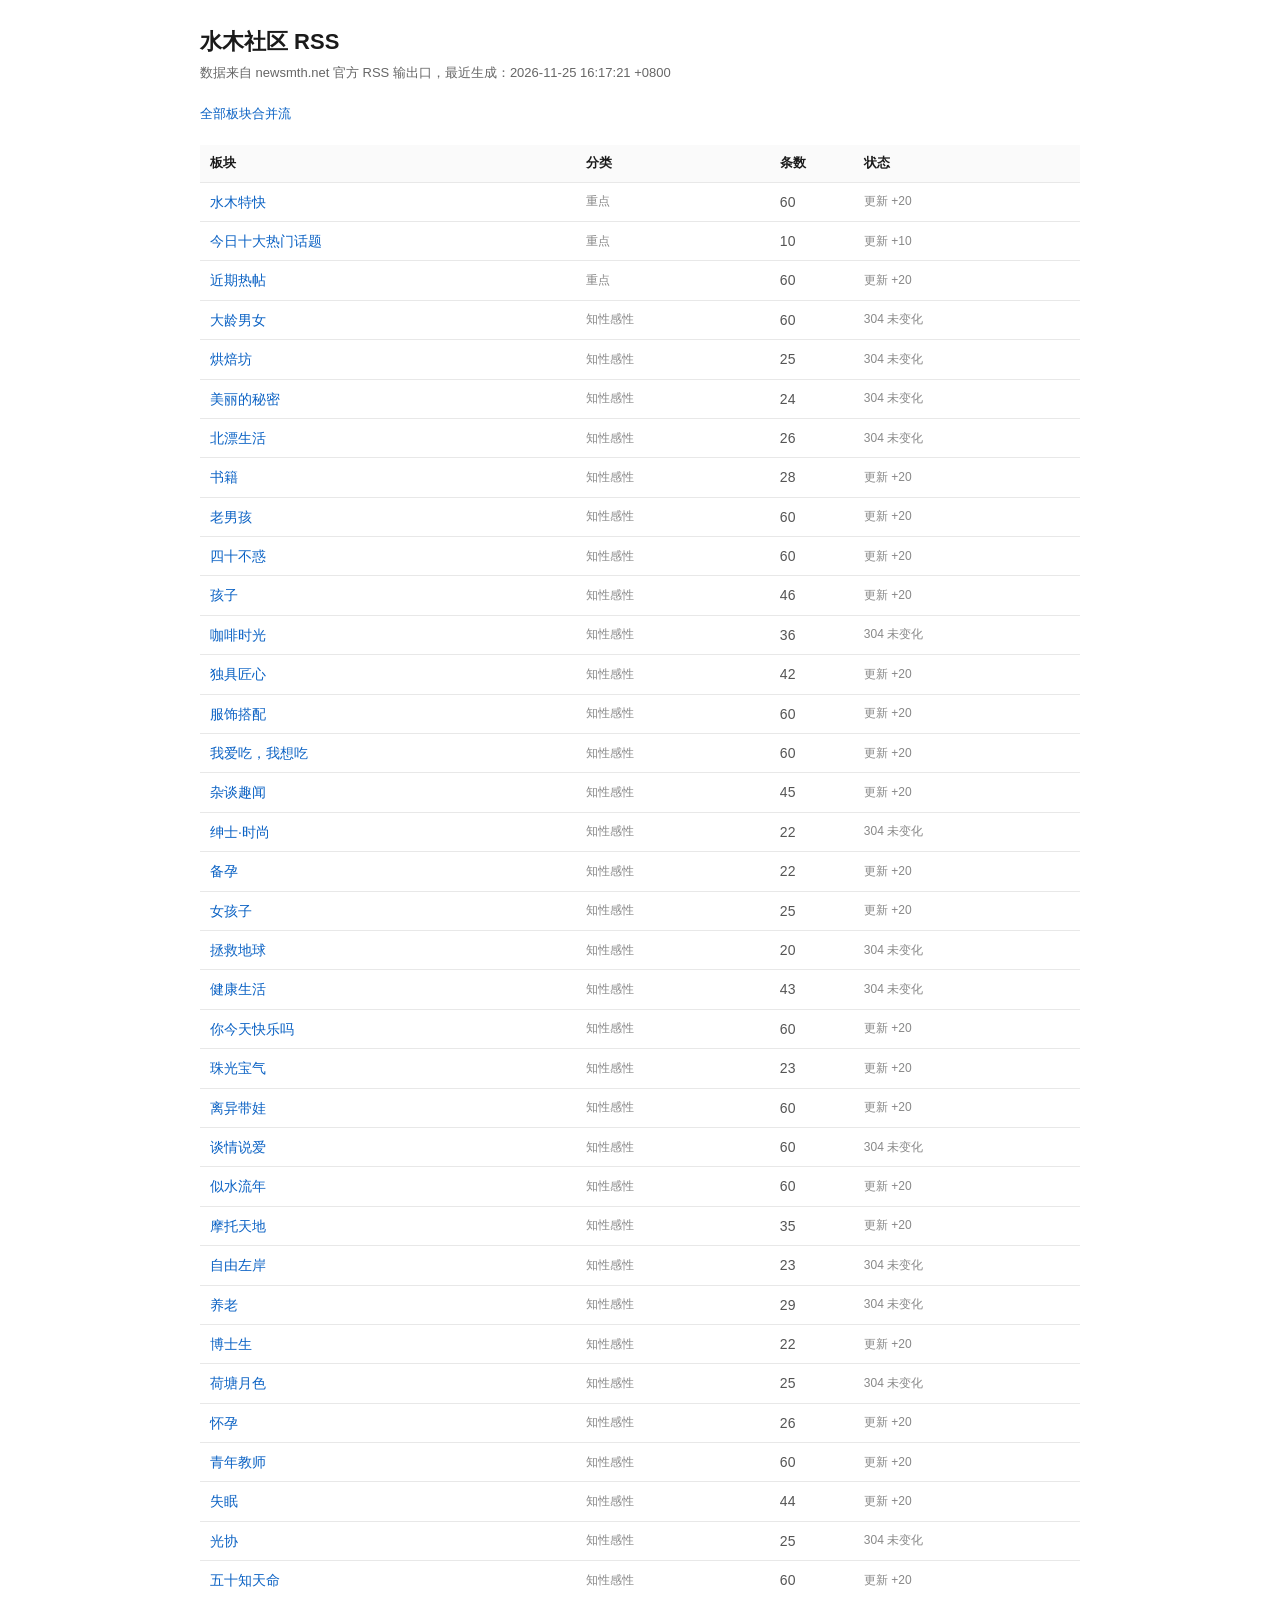
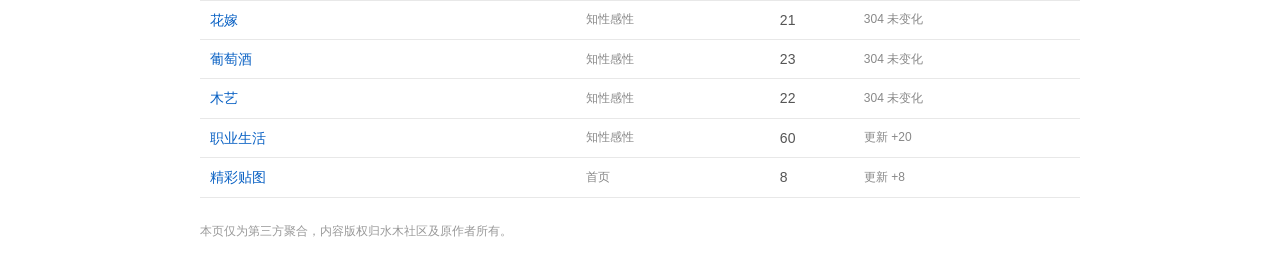
==== docs/index.html @ d37a8fa9 "自动更新 2026-11-25 16:17:21" ====
<!DOCTYPE html>
<html lang="zh-CN">
<head>
<meta charset="utf-8"/>
<meta name="viewport" content="width=device-width, initial-scale=1"/>
<title>水木社区 RSS</title>
<style>
 body { font-family: -apple-system, BlinkMacSystemFont, "Segoe UI", "Microsoft YaHei", sans-serif;
        max-width: 880px; margin: 0 auto; padding: 24px 16px; color: #1a1a1a; line-height: 1.6; }
 h1 { font-size: 22px; margin: 0 0 4px; }
 p.sub { color: #666; font-size: 13px; margin: 0 0 20px; }
 table { border-collapse: collapse; width: 100%; font-size: 14px; }
 th, td { border-bottom: 1px solid #e8e8e8; padding: 8px 10px; text-align: left; }
 th { font-weight: 600; background: #fafafa; font-size: 13px; }
 .muted { color: #888; font-size: 12px; }
 .num { width: 64px; color: #555; }
 a { color: #0b62c4; text-decoration: none; }
 a:hover { text-decoration: underline; }
 footer { margin-top: 24px; color: #999; font-size: 12px; }
</style>
</head>
<body>
  <h1>水木社区 RSS</h1>
  <p class="sub">数据来自 newsmth.net 官方 RSS 输出口，最近生成：2026-11-25 16:17:21 +0800</p>
  <p class="sub"><a href="all.xml">全部板块合并流</a></p>
  <table>
    <thead><tr><th>板块</th><th>分类</th><th>条数</th><th>状态</th></tr></thead>
    <tbody>
    <tr><td><a href="feeds/newexpress.xml">水木特快</a></td><td class="muted">重点</td><td class="num">60</td><td class="muted">更新 +20</td></tr>
    <tr><td><a href="feeds/topten.xml">今日十大热门话题</a></td><td class="muted">重点</td><td class="num">10</td><td class="muted">更新 +10</td></tr>
    <tr><td><a href="feeds/shida.xml">近期热帖</a></td><td class="muted">重点</td><td class="num">60</td><td class="muted">更新 +20</td></tr>
    <tr><td><a href="feeds/age.xml">大龄男女</a></td><td class="muted">知性感性</td><td class="num">60</td><td class="muted">304 未变化</td></tr>
    <tr><td><a href="feeds/baking.xml">烘焙坊</a></td><td class="muted">知性感性</td><td class="num">25</td><td class="muted">304 未变化</td></tr>
    <tr><td><a href="feeds/beauty.xml">美丽的秘密</a></td><td class="muted">知性感性</td><td class="num">24</td><td class="muted">304 未变化</td></tr>
    <tr><td><a href="feeds/beipiao.xml">北漂生活</a></td><td class="muted">知性感性</td><td class="num">26</td><td class="muted">304 未变化</td></tr>
    <tr><td><a href="feeds/book.xml">书籍</a></td><td class="muted">知性感性</td><td class="num">28</td><td class="muted">更新 +20</td></tr>
    <tr><td><a href="feeds/boy.xml">老男孩</a></td><td class="muted">知性感性</td><td class="num">60</td><td class="muted">更新 +20</td></tr>
    <tr><td><a href="feeds/bull.xml">四十不惑</a></td><td class="muted">知性感性</td><td class="num">60</td><td class="muted">更新 +20</td></tr>
    <tr><td><a href="feeds/children.xml">孩子</a></td><td class="muted">知性感性</td><td class="num">46</td><td class="muted">更新 +20</td></tr>
    <tr><td><a href="feeds/coffee.xml">咖啡时光</a></td><td class="muted">知性感性</td><td class="num">36</td><td class="muted">304 未变化</td></tr>
    <tr><td><a href="feeds/diy.xml">独具匠心</a></td><td class="muted">知性感性</td><td class="num">42</td><td class="muted">更新 +20</td></tr>
    <tr><td><a href="feeds/fashionshow.xml">服饰搭配</a></td><td class="muted">知性感性</td><td class="num">60</td><td class="muted">更新 +20</td></tr>
    <tr><td><a href="feeds/food.xml">我爱吃，我想吃</a></td><td class="muted">知性感性</td><td class="num">60</td><td class="muted">更新 +20</td></tr>
    <tr><td><a href="feeds/funnytime.xml">杂谈趣闻</a></td><td class="muted">知性感性</td><td class="num">45</td><td class="muted">更新 +20</td></tr>
    <tr><td><a href="feeds/gentle_fashion.xml">绅士·时尚</a></td><td class="muted">知性感性</td><td class="num">22</td><td class="muted">304 未变化</td></tr>
    <tr><td><a href="feeds/get_pregnant.xml">备孕</a></td><td class="muted">知性感性</td><td class="num">22</td><td class="muted">更新 +20</td></tr>
    <tr><td><a href="feeds/girl.xml">女孩子</a></td><td class="muted">知性感性</td><td class="num">25</td><td class="muted">更新 +20</td></tr>
    <tr><td><a href="feeds/healtheworld.xml">拯救地球</a></td><td class="muted">知性感性</td><td class="num">20</td><td class="muted">304 未变化</td></tr>
    <tr><td><a href="feeds/healthylife.xml">健康生活</a></td><td class="muted">知性感性</td><td class="num">43</td><td class="muted">304 未变化</td></tr>
    <tr><td><a href="feeds/heart.xml">你今天快乐吗</a></td><td class="muted">知性感性</td><td class="num">60</td><td class="muted">更新 +20</td></tr>
    <tr><td><a href="feeds/jade_jewelry.xml">珠光宝气</a></td><td class="muted">知性感性</td><td class="num">23</td><td class="muted">更新 +20</td></tr>
    <tr><td><a href="feeds/liyidaiwa.xml">离异带娃</a></td><td class="muted">知性感性</td><td class="num">60</td><td class="muted">更新 +20</td></tr>
    <tr><td><a href="feeds/love.xml">谈情说爱</a></td><td class="muted">知性感性</td><td class="num">60</td><td class="muted">304 未变化</td></tr>
    <tr><td><a href="feeds/memory.xml">似水流年</a></td><td class="muted">知性感性</td><td class="num">60</td><td class="muted">更新 +20</td></tr>
    <tr><td><a href="feeds/motorbike.xml">摩托天地</a></td><td class="muted">知性感性</td><td class="num">35</td><td class="muted">更新 +20</td></tr>
    <tr><td><a href="feeds/motss.xml">自由左岸</a></td><td class="muted">知性感性</td><td class="num">23</td><td class="muted">304 未变化</td></tr>
    <tr><td><a href="feeds/older.xml">养老</a></td><td class="muted">知性感性</td><td class="num">29</td><td class="muted">304 未变化</td></tr>
    <tr><td><a href="feeds/phd.xml">博士生</a></td><td class="muted">知性感性</td><td class="num">22</td><td class="muted">更新 +20</td></tr>
    <tr><td><a href="feeds/pondoflotus.xml">荷塘月色</a></td><td class="muted">知性感性</td><td class="num">25</td><td class="muted">304 未变化</td></tr>
    <tr><td><a href="feeds/pregnancy.xml">怀孕</a></td><td class="muted">知性感性</td><td class="num">26</td><td class="muted">更新 +20</td></tr>
    <tr><td><a href="feeds/qingjiao.xml">青年教师</a></td><td class="muted">知性感性</td><td class="num">60</td><td class="muted">更新 +20</td></tr>
    <tr><td><a href="feeds/shuibuzhao.xml">失眠</a></td><td class="muted">知性感性</td><td class="num">44</td><td class="muted">更新 +20</td></tr>
    <tr><td><a href="feeds/single.xml">光协</a></td><td class="muted">知性感性</td><td class="num">25</td><td class="muted">304 未变化</td></tr>
    <tr><td><a href="feeds/tooooold.xml">五十知天命</a></td><td class="muted">知性感性</td><td class="num">60</td><td class="muted">更新 +20</td></tr>
    <tr><td><a href="feeds/wedding.xml">花嫁</a></td><td class="muted">知性感性</td><td class="num">21</td><td class="muted">304 未变化</td></tr>
    <tr><td><a href="feeds/wine.xml">葡萄酒</a></td><td class="muted">知性感性</td><td class="num">23</td><td class="muted">304 未变化</td></tr>
    <tr><td><a href="feeds/woodenart.xml">木艺</a></td><td class="muted">知性感性</td><td class="num">22</td><td class="muted">304 未变化</td></tr>
    <tr><td><a href="feeds/workinglife.xml">职业生活</a></td><td class="muted">知性感性</td><td class="num">60</td><td class="muted">更新 +20</td></tr>
    <tr><td><a href="feeds/pictures.xml">精彩贴图</a></td><td class="muted">首页</td><td class="num">8</td><td class="muted">更新 +8</td></tr>
    </tbody>
  </table>
  <footer>本页仅为第三方聚合，内容版权归水木社区及原作者所有。</footer>
</body>
</html>
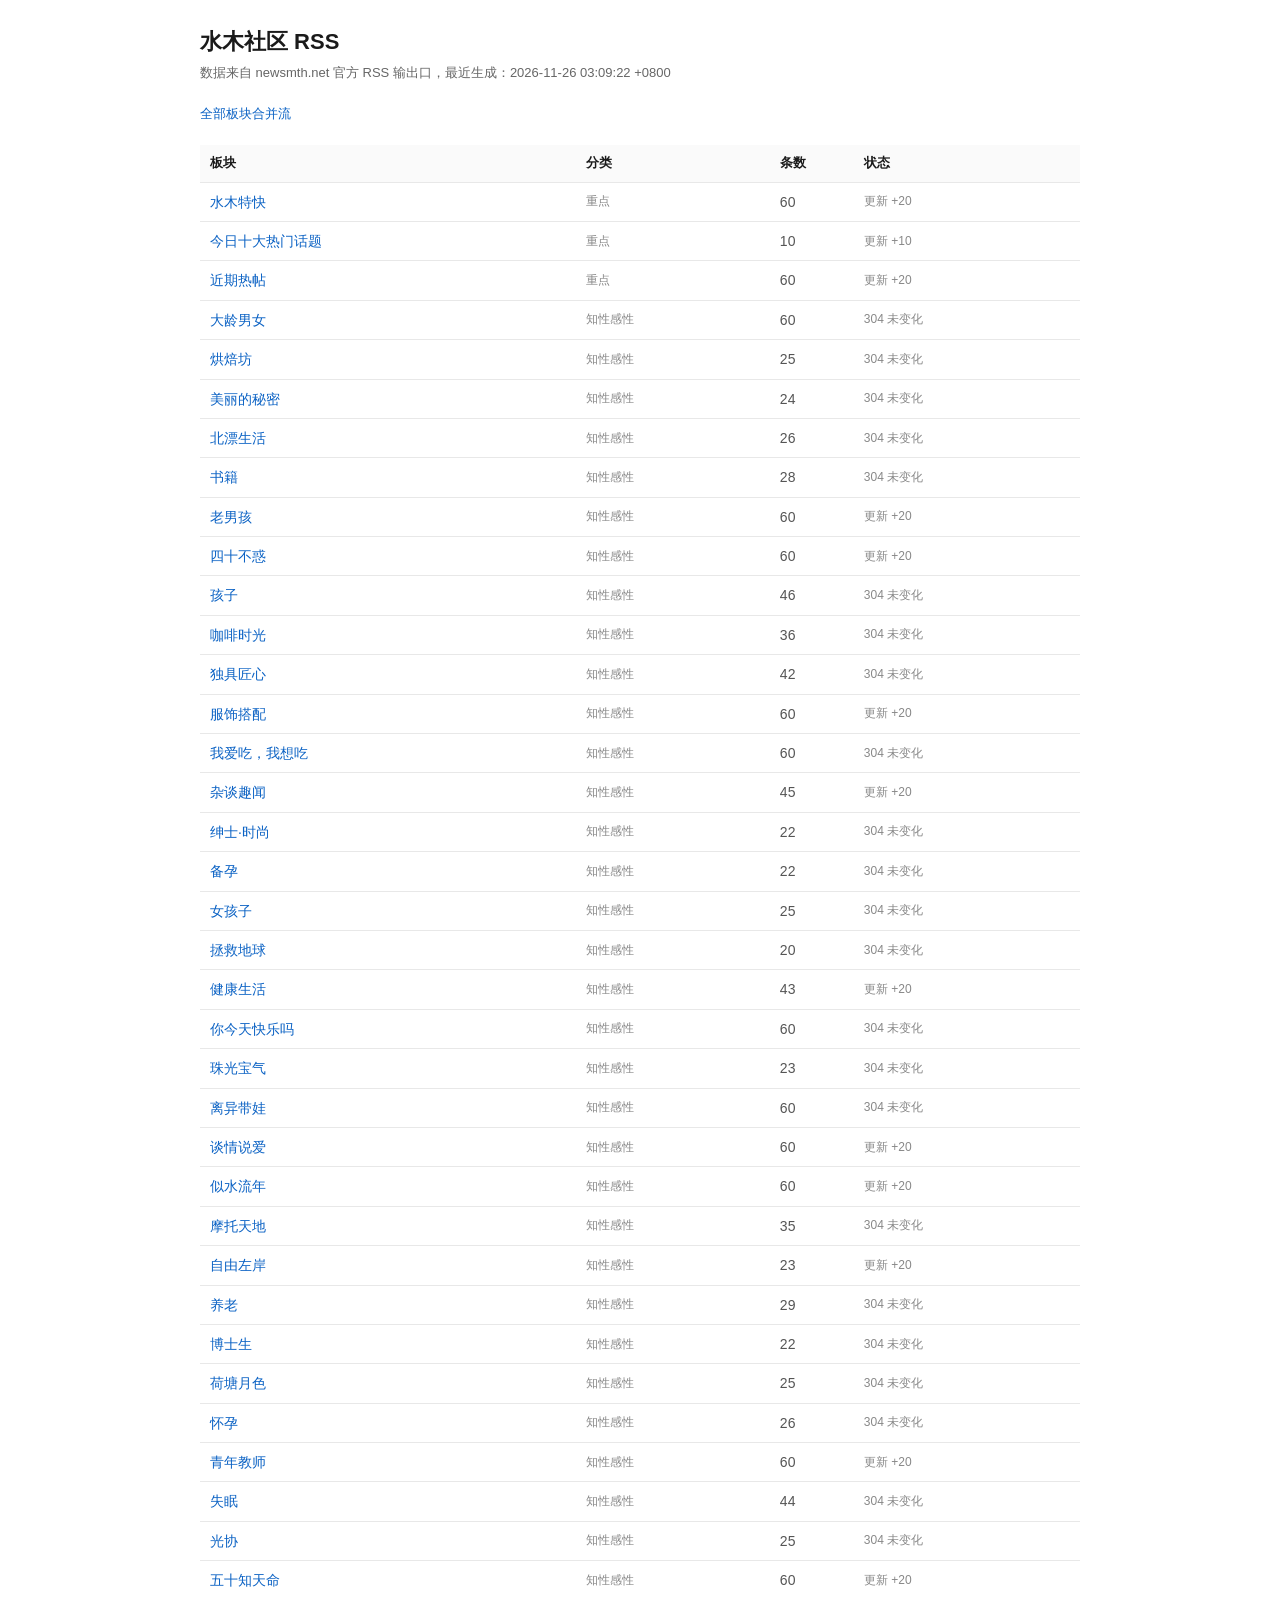
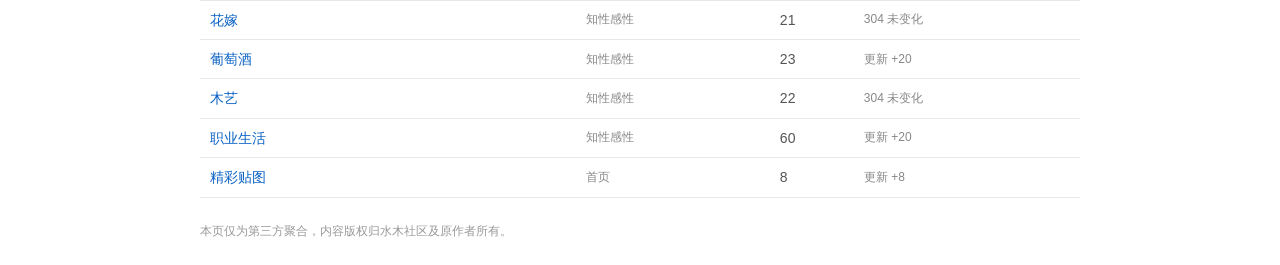
==== commit a805e60e: "自动更新 2026-11-26 03:09:22" ====
--- a/docs/index.html
+++ b/docs/index.html
@@ -21,7 +21,7 @@
 </head>
 <body>
   <h1>水木社区 RSS</h1>
-  <p class="sub">数据来自 newsmth.net 官方 RSS 输出口，最近生成：2026-11-25 16:17:21 +0800</p>
+  <p class="sub">数据来自 newsmth.net 官方 RSS 输出口，最近生成：2026-11-26 03:09:22 +0800</p>
   <p class="sub"><a href="all.xml">全部板块合并流</a></p>
   <table>
     <thead><tr><th>板块</th><th>分类</th><th>条数</th><th>状态</th></tr></thead>
@@ -33,37 +33,37 @@
     <tr><td><a href="feeds/baking.xml">烘焙坊</a></td><td class="muted">知性感性</td><td class="num">25</td><td class="muted">304 未变化</td></tr>
     <tr><td><a href="feeds/beauty.xml">美丽的秘密</a></td><td class="muted">知性感性</td><td class="num">24</td><td class="muted">304 未变化</td></tr>
     <tr><td><a href="feeds/beipiao.xml">北漂生活</a></td><td class="muted">知性感性</td><td class="num">26</td><td class="muted">304 未变化</td></tr>
-    <tr><td><a href="feeds/book.xml">书籍</a></td><td class="muted">知性感性</td><td class="num">28</td><td class="muted">更新 +20</td></tr>
+    <tr><td><a href="feeds/book.xml">书籍</a></td><td class="muted">知性感性</td><td class="num">28</td><td class="muted">304 未变化</td></tr>
     <tr><td><a href="feeds/boy.xml">老男孩</a></td><td class="muted">知性感性</td><td class="num">60</td><td class="muted">更新 +20</td></tr>
     <tr><td><a href="feeds/bull.xml">四十不惑</a></td><td class="muted">知性感性</td><td class="num">60</td><td class="muted">更新 +20</td></tr>
-    <tr><td><a href="feeds/children.xml">孩子</a></td><td class="muted">知性感性</td><td class="num">46</td><td class="muted">更新 +20</td></tr>
+    <tr><td><a href="feeds/children.xml">孩子</a></td><td class="muted">知性感性</td><td class="num">46</td><td class="muted">304 未变化</td></tr>
     <tr><td><a href="feeds/coffee.xml">咖啡时光</a></td><td class="muted">知性感性</td><td class="num">36</td><td class="muted">304 未变化</td></tr>
-    <tr><td><a href="feeds/diy.xml">独具匠心</a></td><td class="muted">知性感性</td><td class="num">42</td><td class="muted">更新 +20</td></tr>
+    <tr><td><a href="feeds/diy.xml">独具匠心</a></td><td class="muted">知性感性</td><td class="num">42</td><td class="muted">304 未变化</td></tr>
     <tr><td><a href="feeds/fashionshow.xml">服饰搭配</a></td><td class="muted">知性感性</td><td class="num">60</td><td class="muted">更新 +20</td></tr>
-    <tr><td><a href="feeds/food.xml">我爱吃，我想吃</a></td><td class="muted">知性感性</td><td class="num">60</td><td class="muted">更新 +20</td></tr>
+    <tr><td><a href="feeds/food.xml">我爱吃，我想吃</a></td><td class="muted">知性感性</td><td class="num">60</td><td class="muted">304 未变化</td></tr>
     <tr><td><a href="feeds/funnytime.xml">杂谈趣闻</a></td><td class="muted">知性感性</td><td class="num">45</td><td class="muted">更新 +20</td></tr>
     <tr><td><a href="feeds/gentle_fashion.xml">绅士·时尚</a></td><td class="muted">知性感性</td><td class="num">22</td><td class="muted">304 未变化</td></tr>
-    <tr><td><a href="feeds/get_pregnant.xml">备孕</a></td><td class="muted">知性感性</td><td class="num">22</td><td class="muted">更新 +20</td></tr>
-    <tr><td><a href="feeds/girl.xml">女孩子</a></td><td class="muted">知性感性</td><td class="num">25</td><td class="muted">更新 +20</td></tr>
+    <tr><td><a href="feeds/get_pregnant.xml">备孕</a></td><td class="muted">知性感性</td><td class="num">22</td><td class="muted">304 未变化</td></tr>
+    <tr><td><a href="feeds/girl.xml">女孩子</a></td><td class="muted">知性感性</td><td class="num">25</td><td class="muted">304 未变化</td></tr>
     <tr><td><a href="feeds/healtheworld.xml">拯救地球</a></td><td class="muted">知性感性</td><td class="num">20</td><td class="muted">304 未变化</td></tr>
-    <tr><td><a href="feeds/healthylife.xml">健康生活</a></td><td class="muted">知性感性</td><td class="num">43</td><td class="muted">304 未变化</td></tr>
-    <tr><td><a href="feeds/heart.xml">你今天快乐吗</a></td><td class="muted">知性感性</td><td class="num">60</td><td class="muted">更新 +20</td></tr>
-    <tr><td><a href="feeds/jade_jewelry.xml">珠光宝气</a></td><td class="muted">知性感性</td><td class="num">23</td><td class="muted">更新 +20</td></tr>
-    <tr><td><a href="feeds/liyidaiwa.xml">离异带娃</a></td><td class="muted">知性感性</td><td class="num">60</td><td class="muted">更新 +20</td></tr>
-    <tr><td><a href="feeds/love.xml">谈情说爱</a></td><td class="muted">知性感性</td><td class="num">60</td><td class="muted">304 未变化</td></tr>
+    <tr><td><a href="feeds/healthylife.xml">健康生活</a></td><td class="muted">知性感性</td><td class="num">43</td><td class="muted">更新 +20</td></tr>
+    <tr><td><a href="feeds/heart.xml">你今天快乐吗</a></td><td class="muted">知性感性</td><td class="num">60</td><td class="muted">304 未变化</td></tr>
+    <tr><td><a href="feeds/jade_jewelry.xml">珠光宝气</a></td><td class="muted">知性感性</td><td class="num">23</td><td class="muted">304 未变化</td></tr>
+    <tr><td><a href="feeds/liyidaiwa.xml">离异带娃</a></td><td class="muted">知性感性</td><td class="num">60</td><td class="muted">304 未变化</td></tr>
+    <tr><td><a href="feeds/love.xml">谈情说爱</a></td><td class="muted">知性感性</td><td class="num">60</td><td class="muted">更新 +20</td></tr>
     <tr><td><a href="feeds/memory.xml">似水流年</a></td><td class="muted">知性感性</td><td class="num">60</td><td class="muted">更新 +20</td></tr>
-    <tr><td><a href="feeds/motorbike.xml">摩托天地</a></td><td class="muted">知性感性</td><td class="num">35</td><td class="muted">更新 +20</td></tr>
-    <tr><td><a href="feeds/motss.xml">自由左岸</a></td><td class="muted">知性感性</td><td class="num">23</td><td class="muted">304 未变化</td></tr>
+    <tr><td><a href="feeds/motorbike.xml">摩托天地</a></td><td class="muted">知性感性</td><td class="num">35</td><td class="muted">304 未变化</td></tr>
+    <tr><td><a href="feeds/motss.xml">自由左岸</a></td><td class="muted">知性感性</td><td class="num">23</td><td class="muted">更新 +20</td></tr>
     <tr><td><a href="feeds/older.xml">养老</a></td><td class="muted">知性感性</td><td class="num">29</td><td class="muted">304 未变化</td></tr>
-    <tr><td><a href="feeds/phd.xml">博士生</a></td><td class="muted">知性感性</td><td class="num">22</td><td class="muted">更新 +20</td></tr>
+    <tr><td><a href="feeds/phd.xml">博士生</a></td><td class="muted">知性感性</td><td class="num">22</td><td class="muted">304 未变化</td></tr>
     <tr><td><a href="feeds/pondoflotus.xml">荷塘月色</a></td><td class="muted">知性感性</td><td class="num">25</td><td class="muted">304 未变化</td></tr>
-    <tr><td><a href="feeds/pregnancy.xml">怀孕</a></td><td class="muted">知性感性</td><td class="num">26</td><td class="muted">更新 +20</td></tr>
+    <tr><td><a href="feeds/pregnancy.xml">怀孕</a></td><td class="muted">知性感性</td><td class="num">26</td><td class="muted">304 未变化</td></tr>
     <tr><td><a href="feeds/qingjiao.xml">青年教师</a></td><td class="muted">知性感性</td><td class="num">60</td><td class="muted">更新 +20</td></tr>
-    <tr><td><a href="feeds/shuibuzhao.xml">失眠</a></td><td class="muted">知性感性</td><td class="num">44</td><td class="muted">更新 +20</td></tr>
+    <tr><td><a href="feeds/shuibuzhao.xml">失眠</a></td><td class="muted">知性感性</td><td class="num">44</td><td class="muted">304 未变化</td></tr>
     <tr><td><a href="feeds/single.xml">光协</a></td><td class="muted">知性感性</td><td class="num">25</td><td class="muted">304 未变化</td></tr>
     <tr><td><a href="feeds/tooooold.xml">五十知天命</a></td><td class="muted">知性感性</td><td class="num">60</td><td class="muted">更新 +20</td></tr>
     <tr><td><a href="feeds/wedding.xml">花嫁</a></td><td class="muted">知性感性</td><td class="num">21</td><td class="muted">304 未变化</td></tr>
-    <tr><td><a href="feeds/wine.xml">葡萄酒</a></td><td class="muted">知性感性</td><td class="num">23</td><td class="muted">304 未变化</td></tr>
+    <tr><td><a href="feeds/wine.xml">葡萄酒</a></td><td class="muted">知性感性</td><td class="num">23</td><td class="muted">更新 +20</td></tr>
     <tr><td><a href="feeds/woodenart.xml">木艺</a></td><td class="muted">知性感性</td><td class="num">22</td><td class="muted">304 未变化</td></tr>
     <tr><td><a href="feeds/workinglife.xml">职业生活</a></td><td class="muted">知性感性</td><td class="num">60</td><td class="muted">更新 +20</td></tr>
     <tr><td><a href="feeds/pictures.xml">精彩贴图</a></td><td class="muted">首页</td><td class="num">8</td><td class="muted">更新 +8</td></tr>
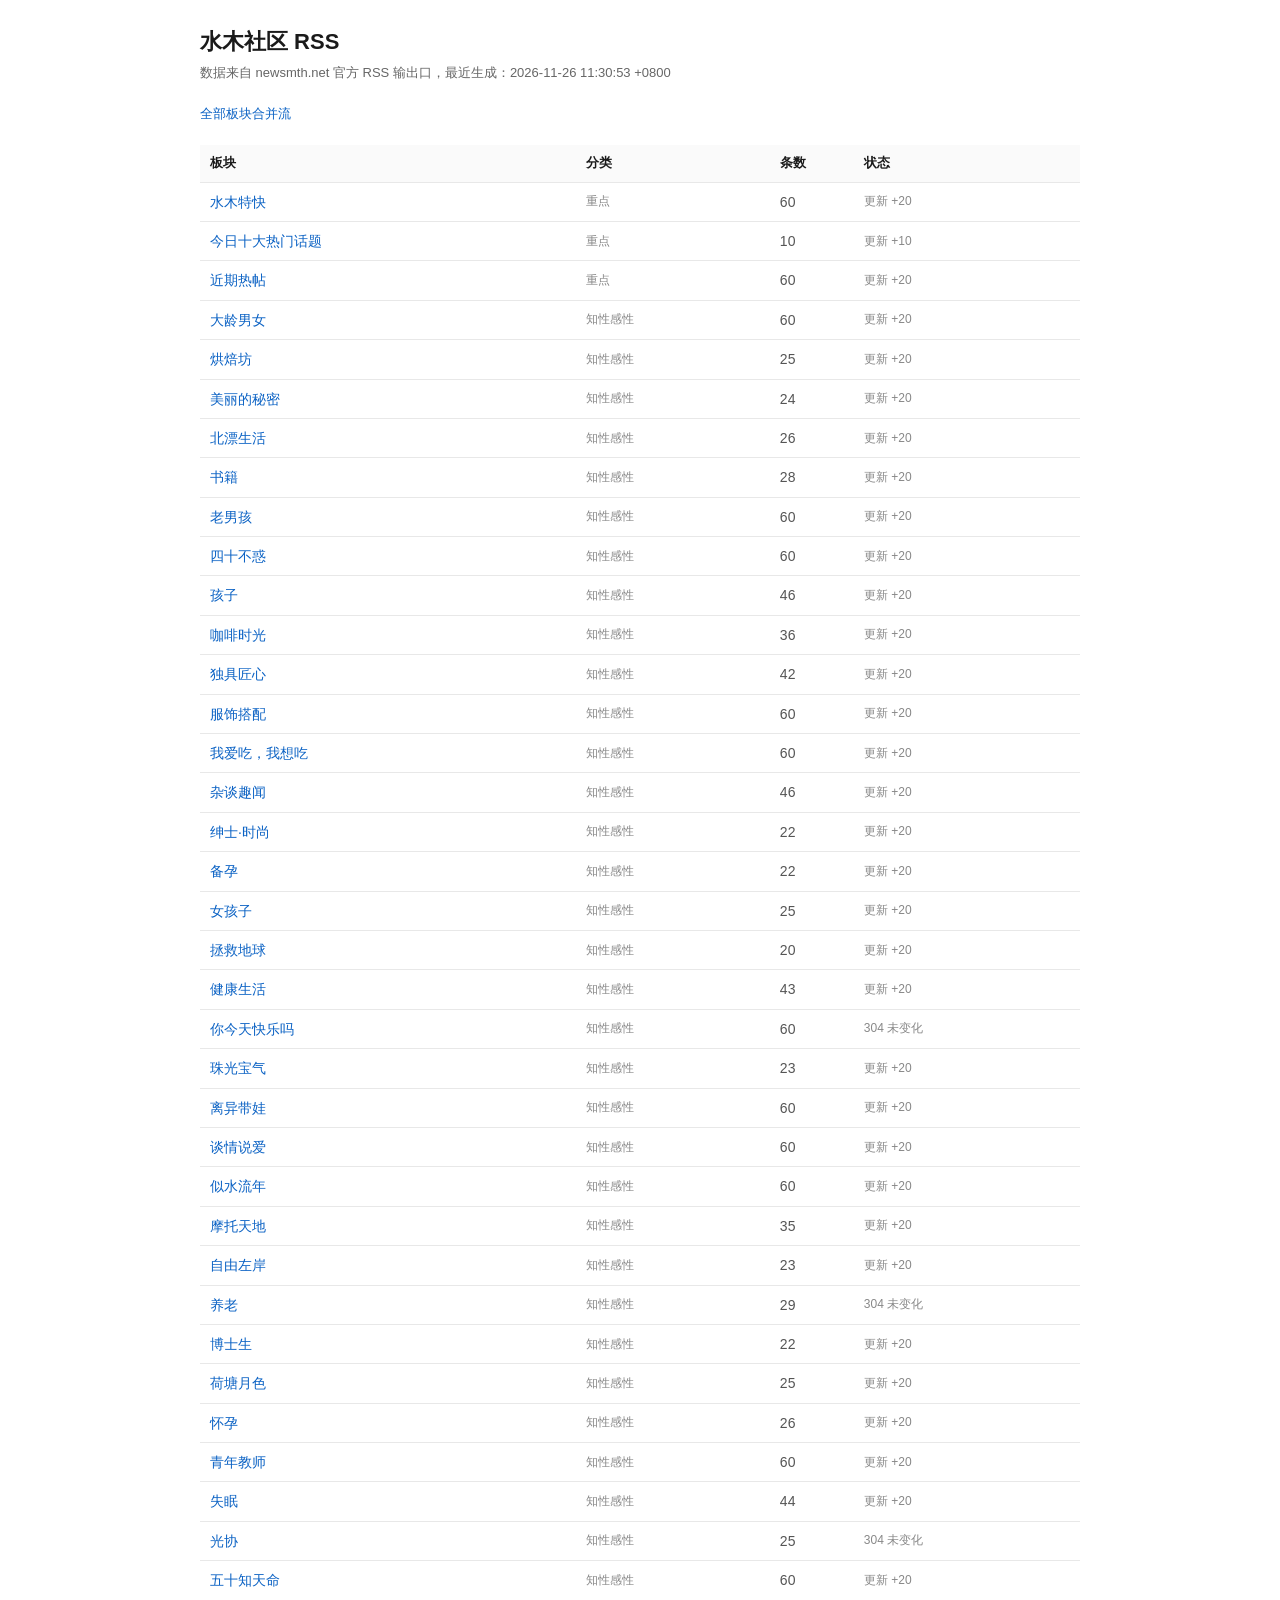
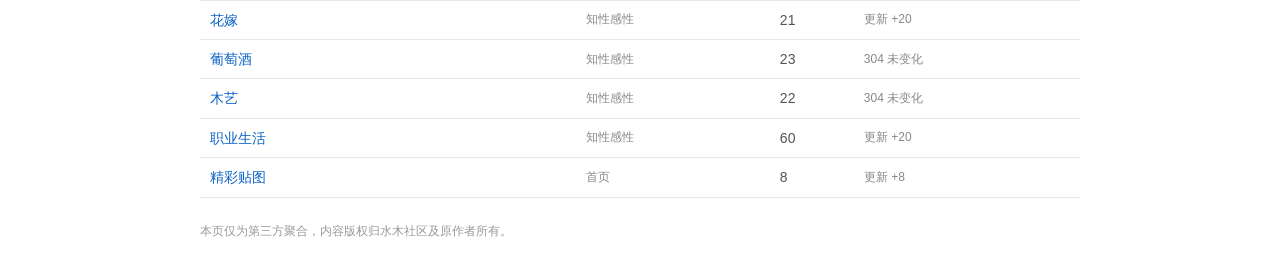
==== commit dbb5d5f7: "自动更新 2026-11-26 11:30:53" ====
--- a/docs/index.html
+++ b/docs/index.html
@@ -21,7 +21,7 @@
 </head>
 <body>
   <h1>水木社区 RSS</h1>
-  <p class="sub">数据来自 newsmth.net 官方 RSS 输出口，最近生成：2026-11-26 03:09:22 +0800</p>
+  <p class="sub">数据来自 newsmth.net 官方 RSS 输出口，最近生成：2026-11-26 11:30:53 +0800</p>
   <p class="sub"><a href="all.xml">全部板块合并流</a></p>
   <table>
     <thead><tr><th>板块</th><th>分类</th><th>条数</th><th>状态</th></tr></thead>
@@ -29,41 +29,41 @@
     <tr><td><a href="feeds/newexpress.xml">水木特快</a></td><td class="muted">重点</td><td class="num">60</td><td class="muted">更新 +20</td></tr>
     <tr><td><a href="feeds/topten.xml">今日十大热门话题</a></td><td class="muted">重点</td><td class="num">10</td><td class="muted">更新 +10</td></tr>
     <tr><td><a href="feeds/shida.xml">近期热帖</a></td><td class="muted">重点</td><td class="num">60</td><td class="muted">更新 +20</td></tr>
-    <tr><td><a href="feeds/age.xml">大龄男女</a></td><td class="muted">知性感性</td><td class="num">60</td><td class="muted">304 未变化</td></tr>
-    <tr><td><a href="feeds/baking.xml">烘焙坊</a></td><td class="muted">知性感性</td><td class="num">25</td><td class="muted">304 未变化</td></tr>
-    <tr><td><a href="feeds/beauty.xml">美丽的秘密</a></td><td class="muted">知性感性</td><td class="num">24</td><td class="muted">304 未变化</td></tr>
-    <tr><td><a href="feeds/beipiao.xml">北漂生活</a></td><td class="muted">知性感性</td><td class="num">26</td><td class="muted">304 未变化</td></tr>
-    <tr><td><a href="feeds/book.xml">书籍</a></td><td class="muted">知性感性</td><td class="num">28</td><td class="muted">304 未变化</td></tr>
+    <tr><td><a href="feeds/age.xml">大龄男女</a></td><td class="muted">知性感性</td><td class="num">60</td><td class="muted">更新 +20</td></tr>
+    <tr><td><a href="feeds/baking.xml">烘焙坊</a></td><td class="muted">知性感性</td><td class="num">25</td><td class="muted">更新 +20</td></tr>
+    <tr><td><a href="feeds/beauty.xml">美丽的秘密</a></td><td class="muted">知性感性</td><td class="num">24</td><td class="muted">更新 +20</td></tr>
+    <tr><td><a href="feeds/beipiao.xml">北漂生活</a></td><td class="muted">知性感性</td><td class="num">26</td><td class="muted">更新 +20</td></tr>
+    <tr><td><a href="feeds/book.xml">书籍</a></td><td class="muted">知性感性</td><td class="num">28</td><td class="muted">更新 +20</td></tr>
     <tr><td><a href="feeds/boy.xml">老男孩</a></td><td class="muted">知性感性</td><td class="num">60</td><td class="muted">更新 +20</td></tr>
     <tr><td><a href="feeds/bull.xml">四十不惑</a></td><td class="muted">知性感性</td><td class="num">60</td><td class="muted">更新 +20</td></tr>
-    <tr><td><a href="feeds/children.xml">孩子</a></td><td class="muted">知性感性</td><td class="num">46</td><td class="muted">304 未变化</td></tr>
-    <tr><td><a href="feeds/coffee.xml">咖啡时光</a></td><td class="muted">知性感性</td><td class="num">36</td><td class="muted">304 未变化</td></tr>
-    <tr><td><a href="feeds/diy.xml">独具匠心</a></td><td class="muted">知性感性</td><td class="num">42</td><td class="muted">304 未变化</td></tr>
+    <tr><td><a href="feeds/children.xml">孩子</a></td><td class="muted">知性感性</td><td class="num">46</td><td class="muted">更新 +20</td></tr>
+    <tr><td><a href="feeds/coffee.xml">咖啡时光</a></td><td class="muted">知性感性</td><td class="num">36</td><td class="muted">更新 +20</td></tr>
+    <tr><td><a href="feeds/diy.xml">独具匠心</a></td><td class="muted">知性感性</td><td class="num">42</td><td class="muted">更新 +20</td></tr>
     <tr><td><a href="feeds/fashionshow.xml">服饰搭配</a></td><td class="muted">知性感性</td><td class="num">60</td><td class="muted">更新 +20</td></tr>
-    <tr><td><a href="feeds/food.xml">我爱吃，我想吃</a></td><td class="muted">知性感性</td><td class="num">60</td><td class="muted">304 未变化</td></tr>
-    <tr><td><a href="feeds/funnytime.xml">杂谈趣闻</a></td><td class="muted">知性感性</td><td class="num">45</td><td class="muted">更新 +20</td></tr>
-    <tr><td><a href="feeds/gentle_fashion.xml">绅士·时尚</a></td><td class="muted">知性感性</td><td class="num">22</td><td class="muted">304 未变化</td></tr>
-    <tr><td><a href="feeds/get_pregnant.xml">备孕</a></td><td class="muted">知性感性</td><td class="num">22</td><td class="muted">304 未变化</td></tr>
-    <tr><td><a href="feeds/girl.xml">女孩子</a></td><td class="muted">知性感性</td><td class="num">25</td><td class="muted">304 未变化</td></tr>
-    <tr><td><a href="feeds/healtheworld.xml">拯救地球</a></td><td class="muted">知性感性</td><td class="num">20</td><td class="muted">304 未变化</td></tr>
+    <tr><td><a href="feeds/food.xml">我爱吃，我想吃</a></td><td class="muted">知性感性</td><td class="num">60</td><td class="muted">更新 +20</td></tr>
+    <tr><td><a href="feeds/funnytime.xml">杂谈趣闻</a></td><td class="muted">知性感性</td><td class="num">46</td><td class="muted">更新 +20</td></tr>
+    <tr><td><a href="feeds/gentle_fashion.xml">绅士·时尚</a></td><td class="muted">知性感性</td><td class="num">22</td><td class="muted">更新 +20</td></tr>
+    <tr><td><a href="feeds/get_pregnant.xml">备孕</a></td><td class="muted">知性感性</td><td class="num">22</td><td class="muted">更新 +20</td></tr>
+    <tr><td><a href="feeds/girl.xml">女孩子</a></td><td class="muted">知性感性</td><td class="num">25</td><td class="muted">更新 +20</td></tr>
+    <tr><td><a href="feeds/healtheworld.xml">拯救地球</a></td><td class="muted">知性感性</td><td class="num">20</td><td class="muted">更新 +20</td></tr>
     <tr><td><a href="feeds/healthylife.xml">健康生活</a></td><td class="muted">知性感性</td><td class="num">43</td><td class="muted">更新 +20</td></tr>
     <tr><td><a href="feeds/heart.xml">你今天快乐吗</a></td><td class="muted">知性感性</td><td class="num">60</td><td class="muted">304 未变化</td></tr>
-    <tr><td><a href="feeds/jade_jewelry.xml">珠光宝气</a></td><td class="muted">知性感性</td><td class="num">23</td><td class="muted">304 未变化</td></tr>
-    <tr><td><a href="feeds/liyidaiwa.xml">离异带娃</a></td><td class="muted">知性感性</td><td class="num">60</td><td class="muted">304 未变化</td></tr>
+    <tr><td><a href="feeds/jade_jewelry.xml">珠光宝气</a></td><td class="muted">知性感性</td><td class="num">23</td><td class="muted">更新 +20</td></tr>
+    <tr><td><a href="feeds/liyidaiwa.xml">离异带娃</a></td><td class="muted">知性感性</td><td class="num">60</td><td class="muted">更新 +20</td></tr>
     <tr><td><a href="feeds/love.xml">谈情说爱</a></td><td class="muted">知性感性</td><td class="num">60</td><td class="muted">更新 +20</td></tr>
     <tr><td><a href="feeds/memory.xml">似水流年</a></td><td class="muted">知性感性</td><td class="num">60</td><td class="muted">更新 +20</td></tr>
-    <tr><td><a href="feeds/motorbike.xml">摩托天地</a></td><td class="muted">知性感性</td><td class="num">35</td><td class="muted">304 未变化</td></tr>
+    <tr><td><a href="feeds/motorbike.xml">摩托天地</a></td><td class="muted">知性感性</td><td class="num">35</td><td class="muted">更新 +20</td></tr>
     <tr><td><a href="feeds/motss.xml">自由左岸</a></td><td class="muted">知性感性</td><td class="num">23</td><td class="muted">更新 +20</td></tr>
     <tr><td><a href="feeds/older.xml">养老</a></td><td class="muted">知性感性</td><td class="num">29</td><td class="muted">304 未变化</td></tr>
-    <tr><td><a href="feeds/phd.xml">博士生</a></td><td class="muted">知性感性</td><td class="num">22</td><td class="muted">304 未变化</td></tr>
-    <tr><td><a href="feeds/pondoflotus.xml">荷塘月色</a></td><td class="muted">知性感性</td><td class="num">25</td><td class="muted">304 未变化</td></tr>
-    <tr><td><a href="feeds/pregnancy.xml">怀孕</a></td><td class="muted">知性感性</td><td class="num">26</td><td class="muted">304 未变化</td></tr>
+    <tr><td><a href="feeds/phd.xml">博士生</a></td><td class="muted">知性感性</td><td class="num">22</td><td class="muted">更新 +20</td></tr>
+    <tr><td><a href="feeds/pondoflotus.xml">荷塘月色</a></td><td class="muted">知性感性</td><td class="num">25</td><td class="muted">更新 +20</td></tr>
+    <tr><td><a href="feeds/pregnancy.xml">怀孕</a></td><td class="muted">知性感性</td><td class="num">26</td><td class="muted">更新 +20</td></tr>
     <tr><td><a href="feeds/qingjiao.xml">青年教师</a></td><td class="muted">知性感性</td><td class="num">60</td><td class="muted">更新 +20</td></tr>
-    <tr><td><a href="feeds/shuibuzhao.xml">失眠</a></td><td class="muted">知性感性</td><td class="num">44</td><td class="muted">304 未变化</td></tr>
+    <tr><td><a href="feeds/shuibuzhao.xml">失眠</a></td><td class="muted">知性感性</td><td class="num">44</td><td class="muted">更新 +20</td></tr>
     <tr><td><a href="feeds/single.xml">光协</a></td><td class="muted">知性感性</td><td class="num">25</td><td class="muted">304 未变化</td></tr>
     <tr><td><a href="feeds/tooooold.xml">五十知天命</a></td><td class="muted">知性感性</td><td class="num">60</td><td class="muted">更新 +20</td></tr>
-    <tr><td><a href="feeds/wedding.xml">花嫁</a></td><td class="muted">知性感性</td><td class="num">21</td><td class="muted">304 未变化</td></tr>
-    <tr><td><a href="feeds/wine.xml">葡萄酒</a></td><td class="muted">知性感性</td><td class="num">23</td><td class="muted">更新 +20</td></tr>
+    <tr><td><a href="feeds/wedding.xml">花嫁</a></td><td class="muted">知性感性</td><td class="num">21</td><td class="muted">更新 +20</td></tr>
+    <tr><td><a href="feeds/wine.xml">葡萄酒</a></td><td class="muted">知性感性</td><td class="num">23</td><td class="muted">304 未变化</td></tr>
     <tr><td><a href="feeds/woodenart.xml">木艺</a></td><td class="muted">知性感性</td><td class="num">22</td><td class="muted">304 未变化</td></tr>
     <tr><td><a href="feeds/workinglife.xml">职业生活</a></td><td class="muted">知性感性</td><td class="num">60</td><td class="muted">更新 +20</td></tr>
     <tr><td><a href="feeds/pictures.xml">精彩贴图</a></td><td class="muted">首页</td><td class="num">8</td><td class="muted">更新 +8</td></tr>
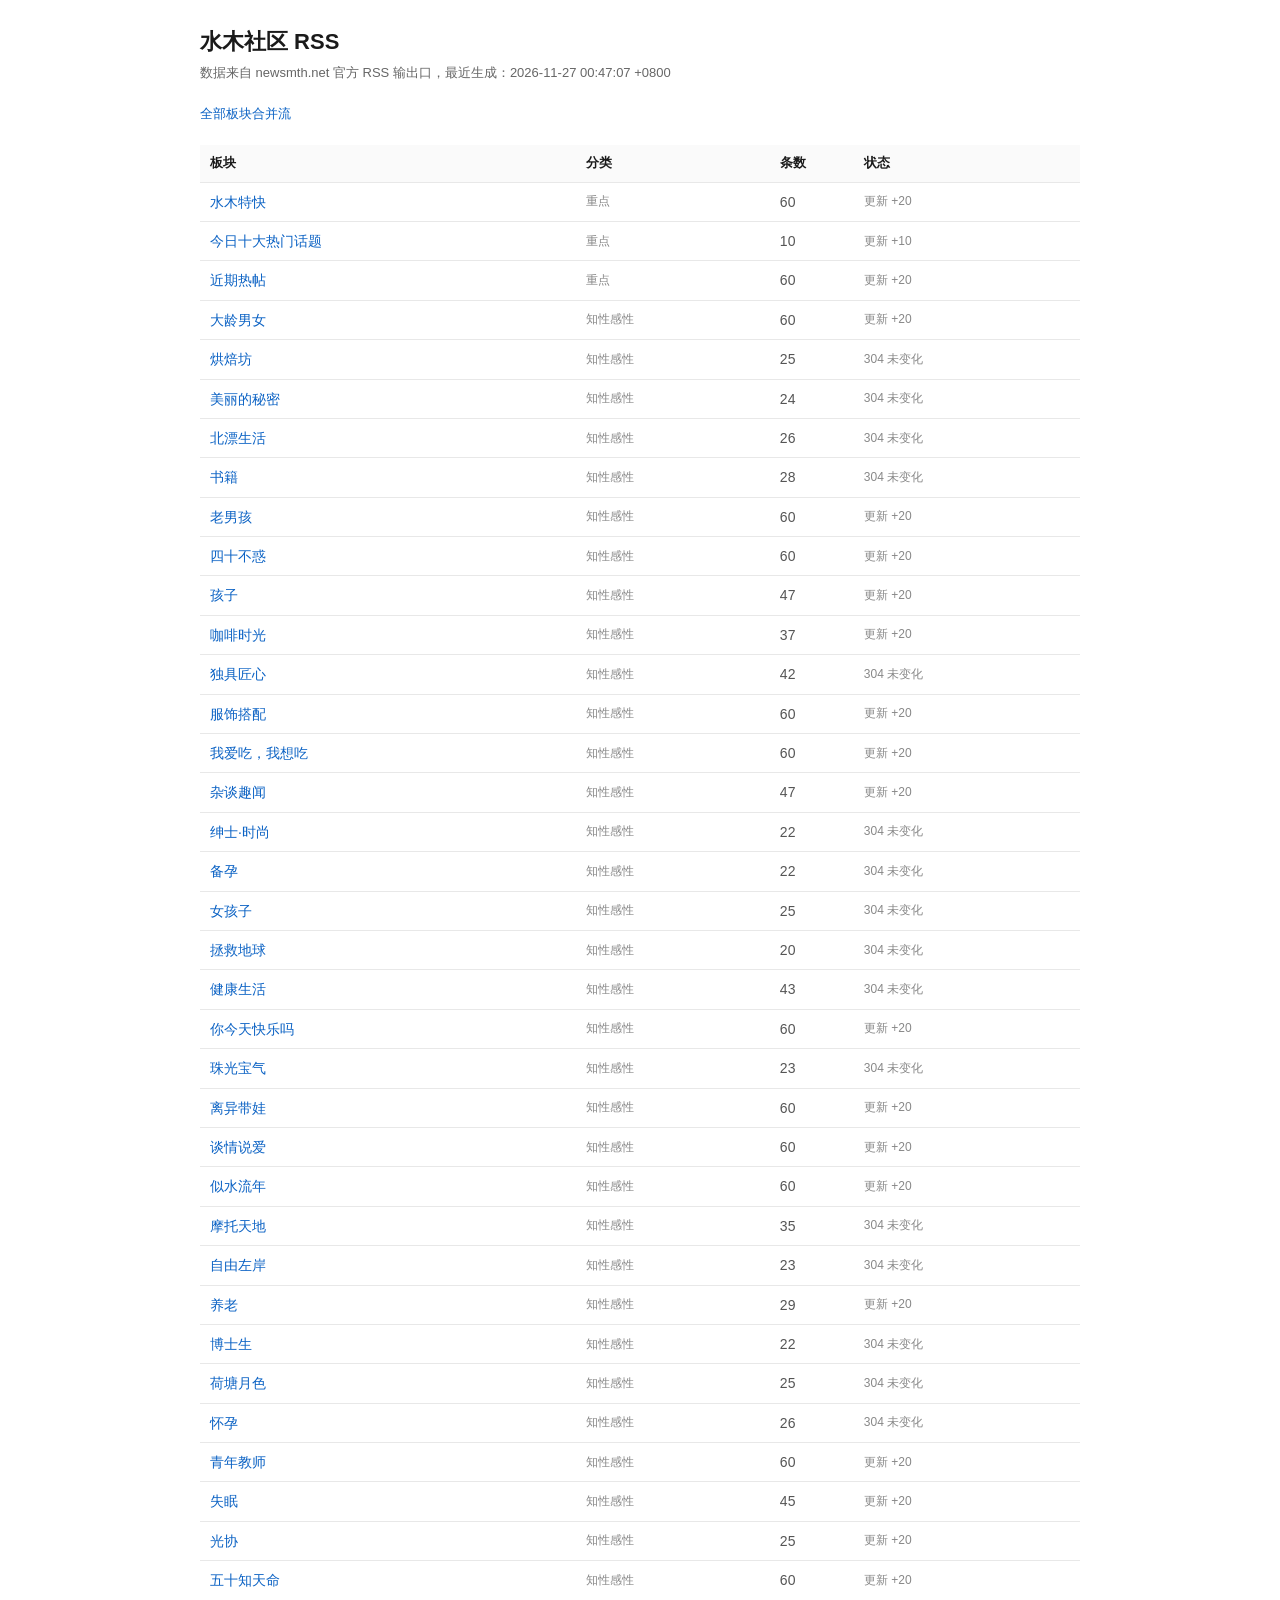
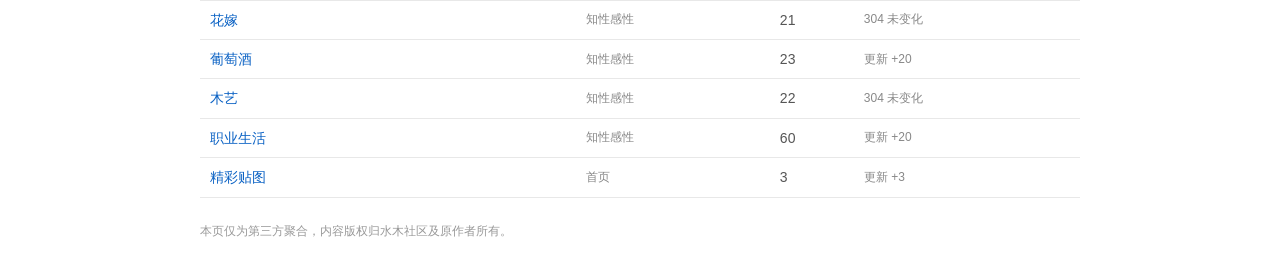
==== commit 7e4c4a65: "自动更新 2026-11-27 00:47:07" ====
--- a/docs/index.html
+++ b/docs/index.html
@@ -21,7 +21,7 @@
 </head>
 <body>
   <h1>水木社区 RSS</h1>
-  <p class="sub">数据来自 newsmth.net 官方 RSS 输出口，最近生成：2026-11-26 11:30:53 +0800</p>
+  <p class="sub">数据来自 newsmth.net 官方 RSS 输出口，最近生成：2026-11-27 00:47:07 +0800</p>
   <p class="sub"><a href="all.xml">全部板块合并流</a></p>
   <table>
     <thead><tr><th>板块</th><th>分类</th><th>条数</th><th>状态</th></tr></thead>
@@ -30,43 +30,43 @@
     <tr><td><a href="feeds/topten.xml">今日十大热门话题</a></td><td class="muted">重点</td><td class="num">10</td><td class="muted">更新 +10</td></tr>
     <tr><td><a href="feeds/shida.xml">近期热帖</a></td><td class="muted">重点</td><td class="num">60</td><td class="muted">更新 +20</td></tr>
     <tr><td><a href="feeds/age.xml">大龄男女</a></td><td class="muted">知性感性</td><td class="num">60</td><td class="muted">更新 +20</td></tr>
-    <tr><td><a href="feeds/baking.xml">烘焙坊</a></td><td class="muted">知性感性</td><td class="num">25</td><td class="muted">更新 +20</td></tr>
-    <tr><td><a href="feeds/beauty.xml">美丽的秘密</a></td><td class="muted">知性感性</td><td class="num">24</td><td class="muted">更新 +20</td></tr>
-    <tr><td><a href="feeds/beipiao.xml">北漂生活</a></td><td class="muted">知性感性</td><td class="num">26</td><td class="muted">更新 +20</td></tr>
-    <tr><td><a href="feeds/book.xml">书籍</a></td><td class="muted">知性感性</td><td class="num">28</td><td class="muted">更新 +20</td></tr>
+    <tr><td><a href="feeds/baking.xml">烘焙坊</a></td><td class="muted">知性感性</td><td class="num">25</td><td class="muted">304 未变化</td></tr>
+    <tr><td><a href="feeds/beauty.xml">美丽的秘密</a></td><td class="muted">知性感性</td><td class="num">24</td><td class="muted">304 未变化</td></tr>
+    <tr><td><a href="feeds/beipiao.xml">北漂生活</a></td><td class="muted">知性感性</td><td class="num">26</td><td class="muted">304 未变化</td></tr>
+    <tr><td><a href="feeds/book.xml">书籍</a></td><td class="muted">知性感性</td><td class="num">28</td><td class="muted">304 未变化</td></tr>
     <tr><td><a href="feeds/boy.xml">老男孩</a></td><td class="muted">知性感性</td><td class="num">60</td><td class="muted">更新 +20</td></tr>
     <tr><td><a href="feeds/bull.xml">四十不惑</a></td><td class="muted">知性感性</td><td class="num">60</td><td class="muted">更新 +20</td></tr>
-    <tr><td><a href="feeds/children.xml">孩子</a></td><td class="muted">知性感性</td><td class="num">46</td><td class="muted">更新 +20</td></tr>
-    <tr><td><a href="feeds/coffee.xml">咖啡时光</a></td><td class="muted">知性感性</td><td class="num">36</td><td class="muted">更新 +20</td></tr>
-    <tr><td><a href="feeds/diy.xml">独具匠心</a></td><td class="muted">知性感性</td><td class="num">42</td><td class="muted">更新 +20</td></tr>
+    <tr><td><a href="feeds/children.xml">孩子</a></td><td class="muted">知性感性</td><td class="num">47</td><td class="muted">更新 +20</td></tr>
+    <tr><td><a href="feeds/coffee.xml">咖啡时光</a></td><td class="muted">知性感性</td><td class="num">37</td><td class="muted">更新 +20</td></tr>
+    <tr><td><a href="feeds/diy.xml">独具匠心</a></td><td class="muted">知性感性</td><td class="num">42</td><td class="muted">304 未变化</td></tr>
     <tr><td><a href="feeds/fashionshow.xml">服饰搭配</a></td><td class="muted">知性感性</td><td class="num">60</td><td class="muted">更新 +20</td></tr>
     <tr><td><a href="feeds/food.xml">我爱吃，我想吃</a></td><td class="muted">知性感性</td><td class="num">60</td><td class="muted">更新 +20</td></tr>
-    <tr><td><a href="feeds/funnytime.xml">杂谈趣闻</a></td><td class="muted">知性感性</td><td class="num">46</td><td class="muted">更新 +20</td></tr>
-    <tr><td><a href="feeds/gentle_fashion.xml">绅士·时尚</a></td><td class="muted">知性感性</td><td class="num">22</td><td class="muted">更新 +20</td></tr>
-    <tr><td><a href="feeds/get_pregnant.xml">备孕</a></td><td class="muted">知性感性</td><td class="num">22</td><td class="muted">更新 +20</td></tr>
-    <tr><td><a href="feeds/girl.xml">女孩子</a></td><td class="muted">知性感性</td><td class="num">25</td><td class="muted">更新 +20</td></tr>
-    <tr><td><a href="feeds/healtheworld.xml">拯救地球</a></td><td class="muted">知性感性</td><td class="num">20</td><td class="muted">更新 +20</td></tr>
-    <tr><td><a href="feeds/healthylife.xml">健康生活</a></td><td class="muted">知性感性</td><td class="num">43</td><td class="muted">更新 +20</td></tr>
-    <tr><td><a href="feeds/heart.xml">你今天快乐吗</a></td><td class="muted">知性感性</td><td class="num">60</td><td class="muted">304 未变化</td></tr>
-    <tr><td><a href="feeds/jade_jewelry.xml">珠光宝气</a></td><td class="muted">知性感性</td><td class="num">23</td><td class="muted">更新 +20</td></tr>
+    <tr><td><a href="feeds/funnytime.xml">杂谈趣闻</a></td><td class="muted">知性感性</td><td class="num">47</td><td class="muted">更新 +20</td></tr>
+    <tr><td><a href="feeds/gentle_fashion.xml">绅士·时尚</a></td><td class="muted">知性感性</td><td class="num">22</td><td class="muted">304 未变化</td></tr>
+    <tr><td><a href="feeds/get_pregnant.xml">备孕</a></td><td class="muted">知性感性</td><td class="num">22</td><td class="muted">304 未变化</td></tr>
+    <tr><td><a href="feeds/girl.xml">女孩子</a></td><td class="muted">知性感性</td><td class="num">25</td><td class="muted">304 未变化</td></tr>
+    <tr><td><a href="feeds/healtheworld.xml">拯救地球</a></td><td class="muted">知性感性</td><td class="num">20</td><td class="muted">304 未变化</td></tr>
+    <tr><td><a href="feeds/healthylife.xml">健康生活</a></td><td class="muted">知性感性</td><td class="num">43</td><td class="muted">304 未变化</td></tr>
+    <tr><td><a href="feeds/heart.xml">你今天快乐吗</a></td><td class="muted">知性感性</td><td class="num">60</td><td class="muted">更新 +20</td></tr>
+    <tr><td><a href="feeds/jade_jewelry.xml">珠光宝气</a></td><td class="muted">知性感性</td><td class="num">23</td><td class="muted">304 未变化</td></tr>
     <tr><td><a href="feeds/liyidaiwa.xml">离异带娃</a></td><td class="muted">知性感性</td><td class="num">60</td><td class="muted">更新 +20</td></tr>
     <tr><td><a href="feeds/love.xml">谈情说爱</a></td><td class="muted">知性感性</td><td class="num">60</td><td class="muted">更新 +20</td></tr>
     <tr><td><a href="feeds/memory.xml">似水流年</a></td><td class="muted">知性感性</td><td class="num">60</td><td class="muted">更新 +20</td></tr>
-    <tr><td><a href="feeds/motorbike.xml">摩托天地</a></td><td class="muted">知性感性</td><td class="num">35</td><td class="muted">更新 +20</td></tr>
-    <tr><td><a href="feeds/motss.xml">自由左岸</a></td><td class="muted">知性感性</td><td class="num">23</td><td class="muted">更新 +20</td></tr>
-    <tr><td><a href="feeds/older.xml">养老</a></td><td class="muted">知性感性</td><td class="num">29</td><td class="muted">304 未变化</td></tr>
-    <tr><td><a href="feeds/phd.xml">博士生</a></td><td class="muted">知性感性</td><td class="num">22</td><td class="muted">更新 +20</td></tr>
-    <tr><td><a href="feeds/pondoflotus.xml">荷塘月色</a></td><td class="muted">知性感性</td><td class="num">25</td><td class="muted">更新 +20</td></tr>
-    <tr><td><a href="feeds/pregnancy.xml">怀孕</a></td><td class="muted">知性感性</td><td class="num">26</td><td class="muted">更新 +20</td></tr>
+    <tr><td><a href="feeds/motorbike.xml">摩托天地</a></td><td class="muted">知性感性</td><td class="num">35</td><td class="muted">304 未变化</td></tr>
+    <tr><td><a href="feeds/motss.xml">自由左岸</a></td><td class="muted">知性感性</td><td class="num">23</td><td class="muted">304 未变化</td></tr>
+    <tr><td><a href="feeds/older.xml">养老</a></td><td class="muted">知性感性</td><td class="num">29</td><td class="muted">更新 +20</td></tr>
+    <tr><td><a href="feeds/phd.xml">博士生</a></td><td class="muted">知性感性</td><td class="num">22</td><td class="muted">304 未变化</td></tr>
+    <tr><td><a href="feeds/pondoflotus.xml">荷塘月色</a></td><td class="muted">知性感性</td><td class="num">25</td><td class="muted">304 未变化</td></tr>
+    <tr><td><a href="feeds/pregnancy.xml">怀孕</a></td><td class="muted">知性感性</td><td class="num">26</td><td class="muted">304 未变化</td></tr>
     <tr><td><a href="feeds/qingjiao.xml">青年教师</a></td><td class="muted">知性感性</td><td class="num">60</td><td class="muted">更新 +20</td></tr>
-    <tr><td><a href="feeds/shuibuzhao.xml">失眠</a></td><td class="muted">知性感性</td><td class="num">44</td><td class="muted">更新 +20</td></tr>
-    <tr><td><a href="feeds/single.xml">光协</a></td><td class="muted">知性感性</td><td class="num">25</td><td class="muted">304 未变化</td></tr>
+    <tr><td><a href="feeds/shuibuzhao.xml">失眠</a></td><td class="muted">知性感性</td><td class="num">45</td><td class="muted">更新 +20</td></tr>
+    <tr><td><a href="feeds/single.xml">光协</a></td><td class="muted">知性感性</td><td class="num">25</td><td class="muted">更新 +20</td></tr>
     <tr><td><a href="feeds/tooooold.xml">五十知天命</a></td><td class="muted">知性感性</td><td class="num">60</td><td class="muted">更新 +20</td></tr>
-    <tr><td><a href="feeds/wedding.xml">花嫁</a></td><td class="muted">知性感性</td><td class="num">21</td><td class="muted">更新 +20</td></tr>
-    <tr><td><a href="feeds/wine.xml">葡萄酒</a></td><td class="muted">知性感性</td><td class="num">23</td><td class="muted">304 未变化</td></tr>
+    <tr><td><a href="feeds/wedding.xml">花嫁</a></td><td class="muted">知性感性</td><td class="num">21</td><td class="muted">304 未变化</td></tr>
+    <tr><td><a href="feeds/wine.xml">葡萄酒</a></td><td class="muted">知性感性</td><td class="num">23</td><td class="muted">更新 +20</td></tr>
     <tr><td><a href="feeds/woodenart.xml">木艺</a></td><td class="muted">知性感性</td><td class="num">22</td><td class="muted">304 未变化</td></tr>
     <tr><td><a href="feeds/workinglife.xml">职业生活</a></td><td class="muted">知性感性</td><td class="num">60</td><td class="muted">更新 +20</td></tr>
-    <tr><td><a href="feeds/pictures.xml">精彩贴图</a></td><td class="muted">首页</td><td class="num">8</td><td class="muted">更新 +8</td></tr>
+    <tr><td><a href="feeds/pictures.xml">精彩贴图</a></td><td class="muted">首页</td><td class="num">3</td><td class="muted">更新 +3</td></tr>
     </tbody>
   </table>
   <footer>本页仅为第三方聚合，内容版权归水木社区及原作者所有。</footer>
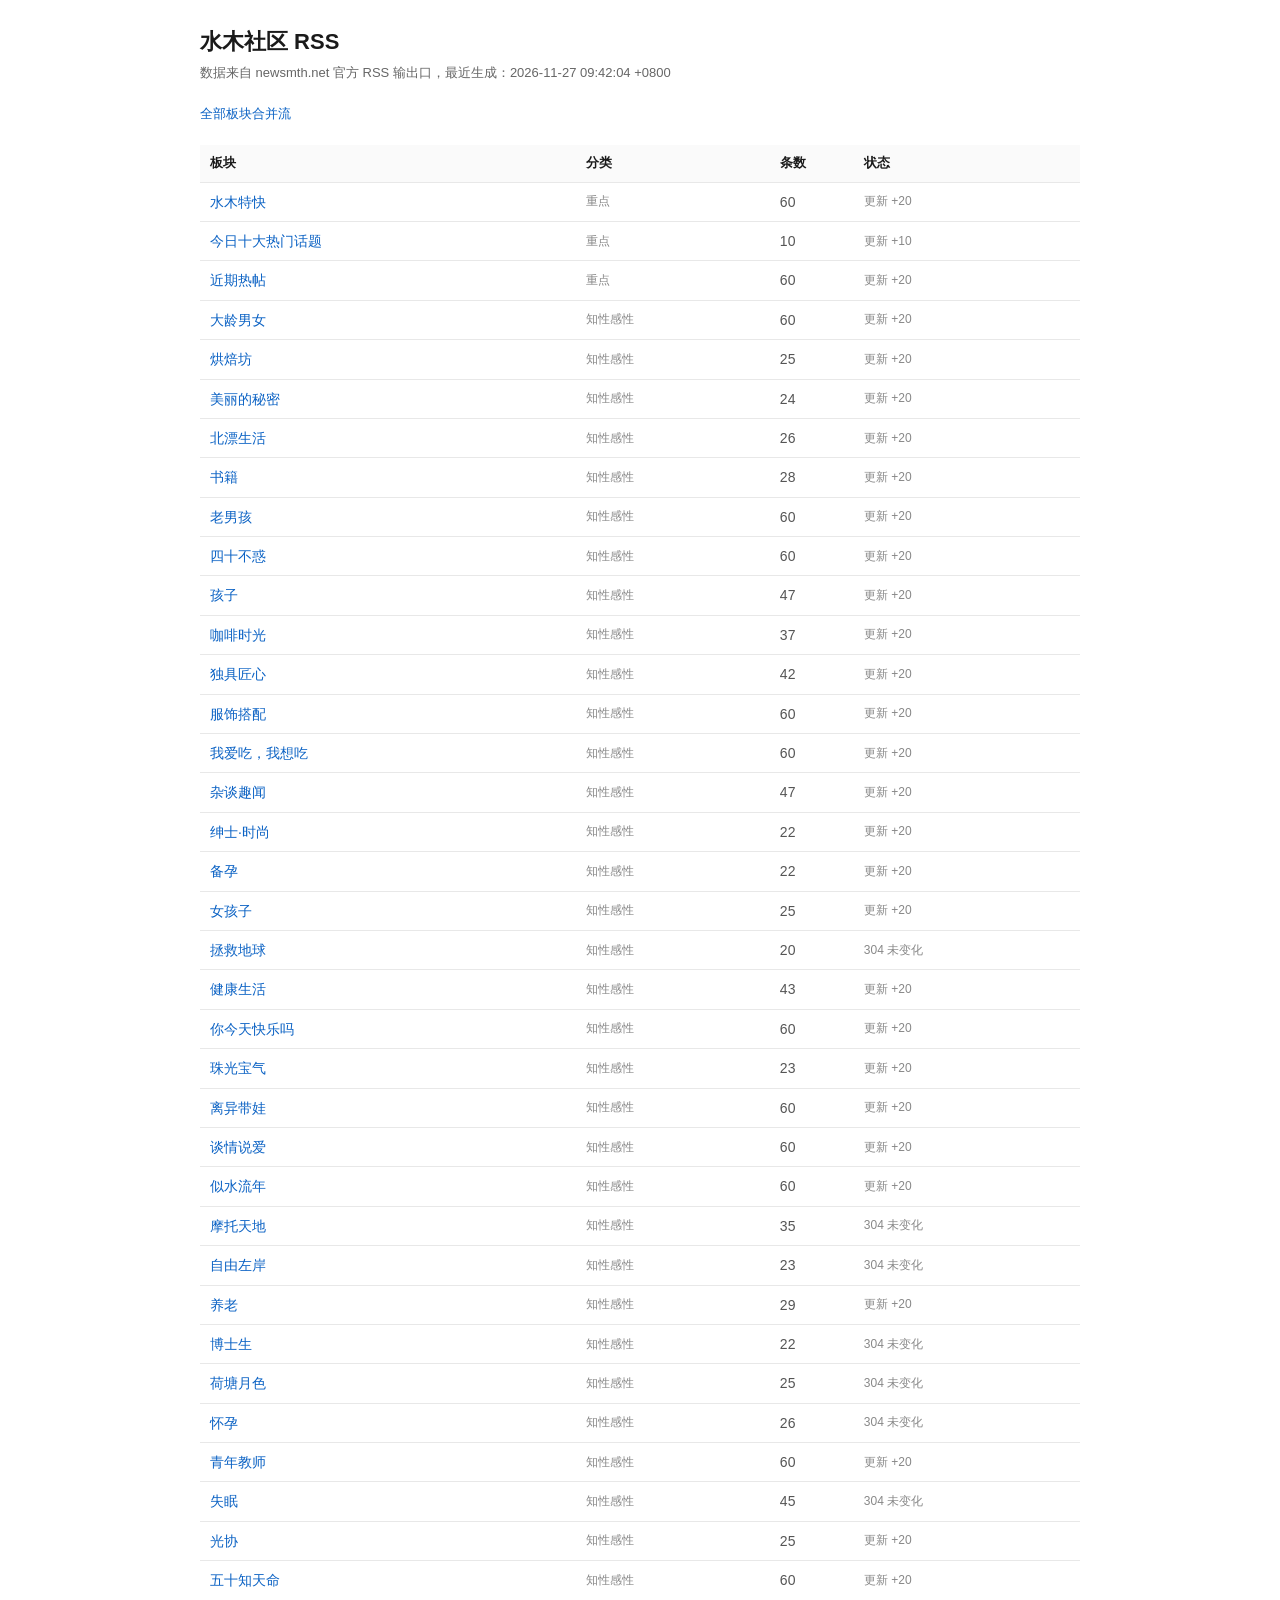
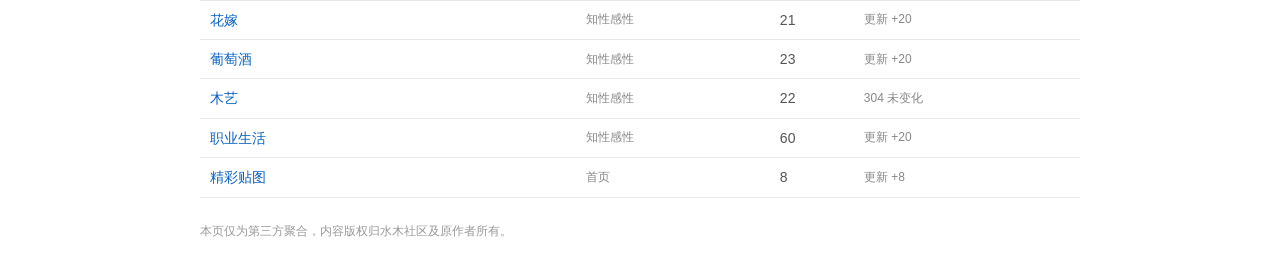
==== commit 827508a9: "自动更新 2026-11-27 09:42:04" ====
--- a/docs/index.html
+++ b/docs/index.html
@@ -21,7 +21,7 @@
 </head>
 <body>
   <h1>水木社区 RSS</h1>
-  <p class="sub">数据来自 newsmth.net 官方 RSS 输出口，最近生成：2026-11-27 00:47:07 +0800</p>
+  <p class="sub">数据来自 newsmth.net 官方 RSS 输出口，最近生成：2026-11-27 09:42:04 +0800</p>
   <p class="sub"><a href="all.xml">全部板块合并流</a></p>
   <table>
     <thead><tr><th>板块</th><th>分类</th><th>条数</th><th>状态</th></tr></thead>
@@ -30,25 +30,25 @@
     <tr><td><a href="feeds/topten.xml">今日十大热门话题</a></td><td class="muted">重点</td><td class="num">10</td><td class="muted">更新 +10</td></tr>
     <tr><td><a href="feeds/shida.xml">近期热帖</a></td><td class="muted">重点</td><td class="num">60</td><td class="muted">更新 +20</td></tr>
     <tr><td><a href="feeds/age.xml">大龄男女</a></td><td class="muted">知性感性</td><td class="num">60</td><td class="muted">更新 +20</td></tr>
-    <tr><td><a href="feeds/baking.xml">烘焙坊</a></td><td class="muted">知性感性</td><td class="num">25</td><td class="muted">304 未变化</td></tr>
-    <tr><td><a href="feeds/beauty.xml">美丽的秘密</a></td><td class="muted">知性感性</td><td class="num">24</td><td class="muted">304 未变化</td></tr>
-    <tr><td><a href="feeds/beipiao.xml">北漂生活</a></td><td class="muted">知性感性</td><td class="num">26</td><td class="muted">304 未变化</td></tr>
-    <tr><td><a href="feeds/book.xml">书籍</a></td><td class="muted">知性感性</td><td class="num">28</td><td class="muted">304 未变化</td></tr>
+    <tr><td><a href="feeds/baking.xml">烘焙坊</a></td><td class="muted">知性感性</td><td class="num">25</td><td class="muted">更新 +20</td></tr>
+    <tr><td><a href="feeds/beauty.xml">美丽的秘密</a></td><td class="muted">知性感性</td><td class="num">24</td><td class="muted">更新 +20</td></tr>
+    <tr><td><a href="feeds/beipiao.xml">北漂生活</a></td><td class="muted">知性感性</td><td class="num">26</td><td class="muted">更新 +20</td></tr>
+    <tr><td><a href="feeds/book.xml">书籍</a></td><td class="muted">知性感性</td><td class="num">28</td><td class="muted">更新 +20</td></tr>
     <tr><td><a href="feeds/boy.xml">老男孩</a></td><td class="muted">知性感性</td><td class="num">60</td><td class="muted">更新 +20</td></tr>
     <tr><td><a href="feeds/bull.xml">四十不惑</a></td><td class="muted">知性感性</td><td class="num">60</td><td class="muted">更新 +20</td></tr>
     <tr><td><a href="feeds/children.xml">孩子</a></td><td class="muted">知性感性</td><td class="num">47</td><td class="muted">更新 +20</td></tr>
     <tr><td><a href="feeds/coffee.xml">咖啡时光</a></td><td class="muted">知性感性</td><td class="num">37</td><td class="muted">更新 +20</td></tr>
-    <tr><td><a href="feeds/diy.xml">独具匠心</a></td><td class="muted">知性感性</td><td class="num">42</td><td class="muted">304 未变化</td></tr>
+    <tr><td><a href="feeds/diy.xml">独具匠心</a></td><td class="muted">知性感性</td><td class="num">42</td><td class="muted">更新 +20</td></tr>
     <tr><td><a href="feeds/fashionshow.xml">服饰搭配</a></td><td class="muted">知性感性</td><td class="num">60</td><td class="muted">更新 +20</td></tr>
     <tr><td><a href="feeds/food.xml">我爱吃，我想吃</a></td><td class="muted">知性感性</td><td class="num">60</td><td class="muted">更新 +20</td></tr>
     <tr><td><a href="feeds/funnytime.xml">杂谈趣闻</a></td><td class="muted">知性感性</td><td class="num">47</td><td class="muted">更新 +20</td></tr>
-    <tr><td><a href="feeds/gentle_fashion.xml">绅士·时尚</a></td><td class="muted">知性感性</td><td class="num">22</td><td class="muted">304 未变化</td></tr>
-    <tr><td><a href="feeds/get_pregnant.xml">备孕</a></td><td class="muted">知性感性</td><td class="num">22</td><td class="muted">304 未变化</td></tr>
-    <tr><td><a href="feeds/girl.xml">女孩子</a></td><td class="muted">知性感性</td><td class="num">25</td><td class="muted">304 未变化</td></tr>
+    <tr><td><a href="feeds/gentle_fashion.xml">绅士·时尚</a></td><td class="muted">知性感性</td><td class="num">22</td><td class="muted">更新 +20</td></tr>
+    <tr><td><a href="feeds/get_pregnant.xml">备孕</a></td><td class="muted">知性感性</td><td class="num">22</td><td class="muted">更新 +20</td></tr>
+    <tr><td><a href="feeds/girl.xml">女孩子</a></td><td class="muted">知性感性</td><td class="num">25</td><td class="muted">更新 +20</td></tr>
     <tr><td><a href="feeds/healtheworld.xml">拯救地球</a></td><td class="muted">知性感性</td><td class="num">20</td><td class="muted">304 未变化</td></tr>
-    <tr><td><a href="feeds/healthylife.xml">健康生活</a></td><td class="muted">知性感性</td><td class="num">43</td><td class="muted">304 未变化</td></tr>
+    <tr><td><a href="feeds/healthylife.xml">健康生活</a></td><td class="muted">知性感性</td><td class="num">43</td><td class="muted">更新 +20</td></tr>
     <tr><td><a href="feeds/heart.xml">你今天快乐吗</a></td><td class="muted">知性感性</td><td class="num">60</td><td class="muted">更新 +20</td></tr>
-    <tr><td><a href="feeds/jade_jewelry.xml">珠光宝气</a></td><td class="muted">知性感性</td><td class="num">23</td><td class="muted">304 未变化</td></tr>
+    <tr><td><a href="feeds/jade_jewelry.xml">珠光宝气</a></td><td class="muted">知性感性</td><td class="num">23</td><td class="muted">更新 +20</td></tr>
     <tr><td><a href="feeds/liyidaiwa.xml">离异带娃</a></td><td class="muted">知性感性</td><td class="num">60</td><td class="muted">更新 +20</td></tr>
     <tr><td><a href="feeds/love.xml">谈情说爱</a></td><td class="muted">知性感性</td><td class="num">60</td><td class="muted">更新 +20</td></tr>
     <tr><td><a href="feeds/memory.xml">似水流年</a></td><td class="muted">知性感性</td><td class="num">60</td><td class="muted">更新 +20</td></tr>
@@ -59,14 +59,14 @@
     <tr><td><a href="feeds/pondoflotus.xml">荷塘月色</a></td><td class="muted">知性感性</td><td class="num">25</td><td class="muted">304 未变化</td></tr>
     <tr><td><a href="feeds/pregnancy.xml">怀孕</a></td><td class="muted">知性感性</td><td class="num">26</td><td class="muted">304 未变化</td></tr>
     <tr><td><a href="feeds/qingjiao.xml">青年教师</a></td><td class="muted">知性感性</td><td class="num">60</td><td class="muted">更新 +20</td></tr>
-    <tr><td><a href="feeds/shuibuzhao.xml">失眠</a></td><td class="muted">知性感性</td><td class="num">45</td><td class="muted">更新 +20</td></tr>
+    <tr><td><a href="feeds/shuibuzhao.xml">失眠</a></td><td class="muted">知性感性</td><td class="num">45</td><td class="muted">304 未变化</td></tr>
     <tr><td><a href="feeds/single.xml">光协</a></td><td class="muted">知性感性</td><td class="num">25</td><td class="muted">更新 +20</td></tr>
     <tr><td><a href="feeds/tooooold.xml">五十知天命</a></td><td class="muted">知性感性</td><td class="num">60</td><td class="muted">更新 +20</td></tr>
-    <tr><td><a href="feeds/wedding.xml">花嫁</a></td><td class="muted">知性感性</td><td class="num">21</td><td class="muted">304 未变化</td></tr>
+    <tr><td><a href="feeds/wedding.xml">花嫁</a></td><td class="muted">知性感性</td><td class="num">21</td><td class="muted">更新 +20</td></tr>
     <tr><td><a href="feeds/wine.xml">葡萄酒</a></td><td class="muted">知性感性</td><td class="num">23</td><td class="muted">更新 +20</td></tr>
     <tr><td><a href="feeds/woodenart.xml">木艺</a></td><td class="muted">知性感性</td><td class="num">22</td><td class="muted">304 未变化</td></tr>
     <tr><td><a href="feeds/workinglife.xml">职业生活</a></td><td class="muted">知性感性</td><td class="num">60</td><td class="muted">更新 +20</td></tr>
-    <tr><td><a href="feeds/pictures.xml">精彩贴图</a></td><td class="muted">首页</td><td class="num">3</td><td class="muted">更新 +3</td></tr>
+    <tr><td><a href="feeds/pictures.xml">精彩贴图</a></td><td class="muted">首页</td><td class="num">8</td><td class="muted">更新 +8</td></tr>
     </tbody>
   </table>
   <footer>本页仅为第三方聚合，内容版权归水木社区及原作者所有。</footer>
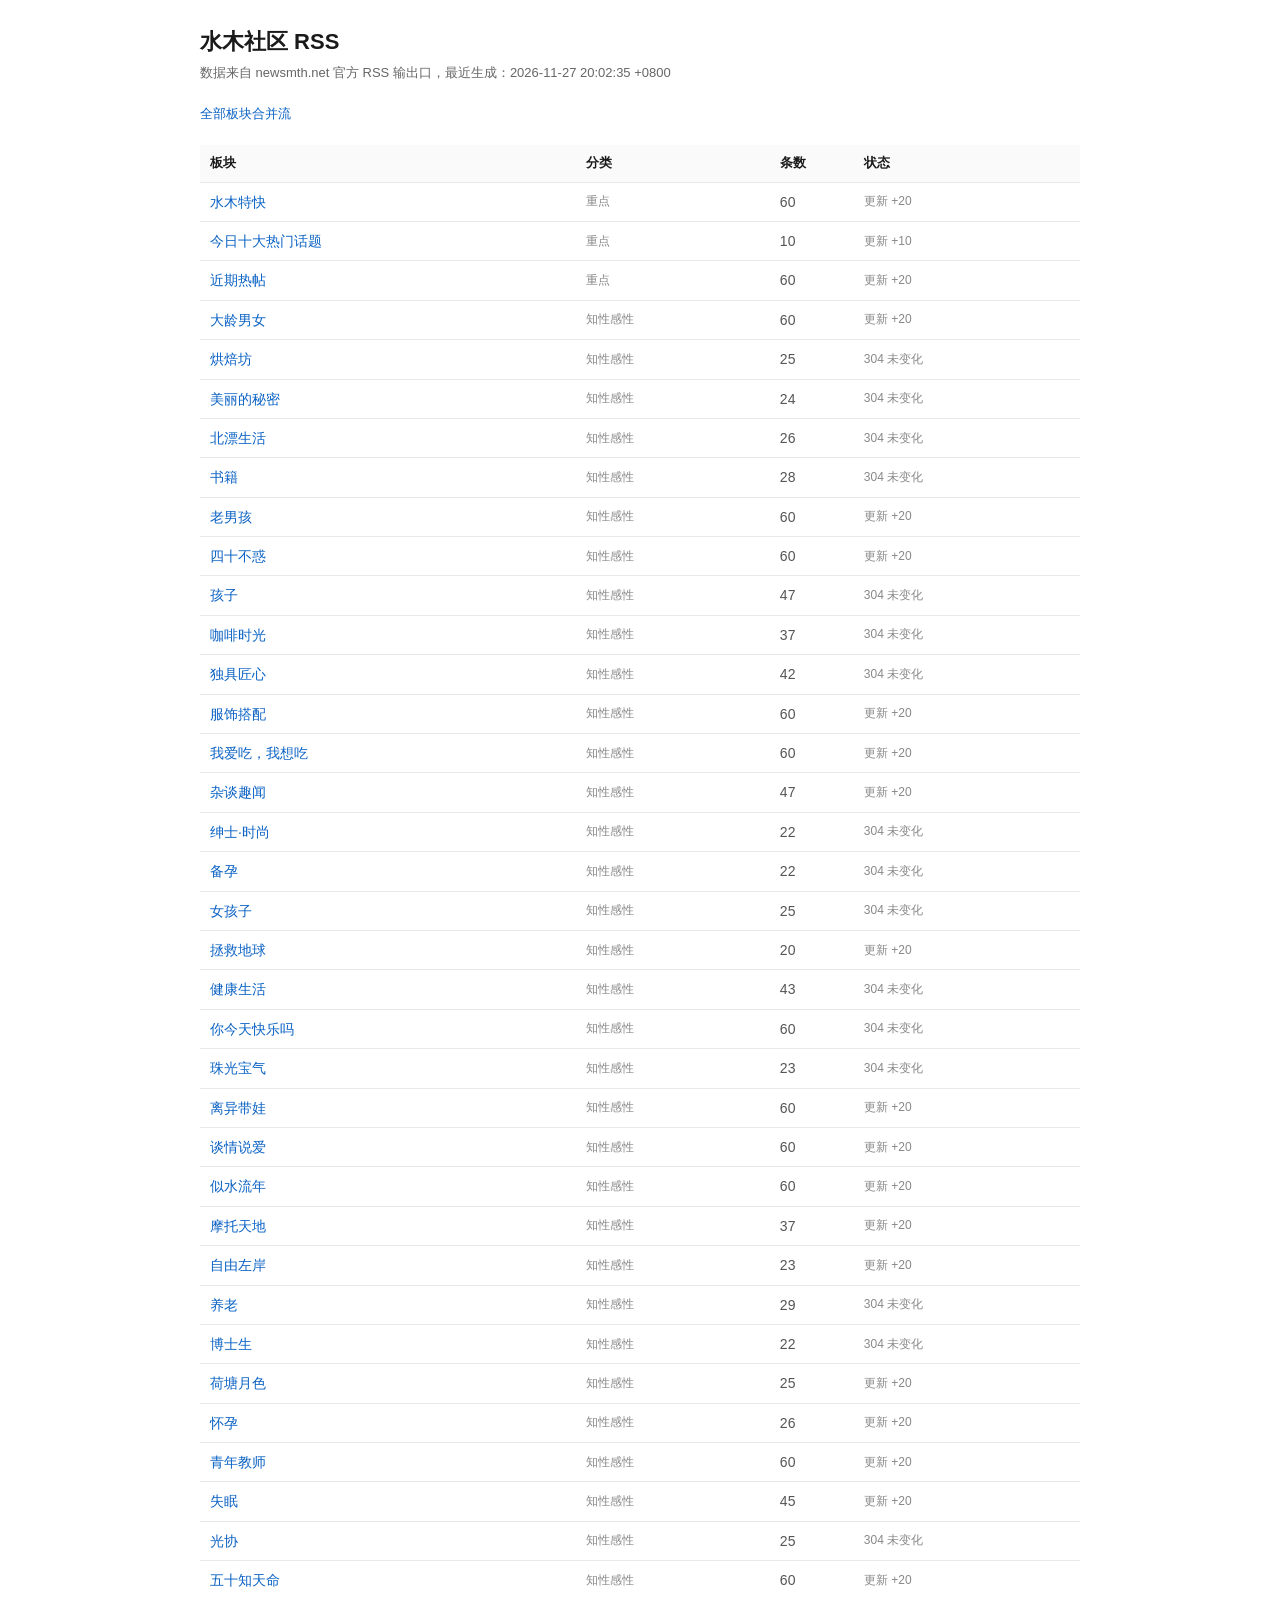
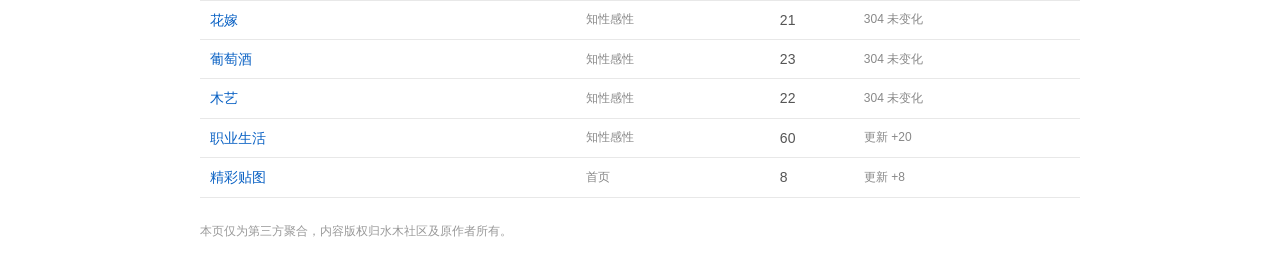
==== commit f15794c2: "自动更新 2026-11-27 20:02:35" ====
--- a/docs/index.html
+++ b/docs/index.html
@@ -21,7 +21,7 @@
 </head>
 <body>
   <h1>水木社区 RSS</h1>
-  <p class="sub">数据来自 newsmth.net 官方 RSS 输出口，最近生成：2026-11-27 09:42:04 +0800</p>
+  <p class="sub">数据来自 newsmth.net 官方 RSS 输出口，最近生成：2026-11-27 20:02:35 +0800</p>
   <p class="sub"><a href="all.xml">全部板块合并流</a></p>
   <table>
     <thead><tr><th>板块</th><th>分类</th><th>条数</th><th>状态</th></tr></thead>
@@ -30,40 +30,40 @@
     <tr><td><a href="feeds/topten.xml">今日十大热门话题</a></td><td class="muted">重点</td><td class="num">10</td><td class="muted">更新 +10</td></tr>
     <tr><td><a href="feeds/shida.xml">近期热帖</a></td><td class="muted">重点</td><td class="num">60</td><td class="muted">更新 +20</td></tr>
     <tr><td><a href="feeds/age.xml">大龄男女</a></td><td class="muted">知性感性</td><td class="num">60</td><td class="muted">更新 +20</td></tr>
-    <tr><td><a href="feeds/baking.xml">烘焙坊</a></td><td class="muted">知性感性</td><td class="num">25</td><td class="muted">更新 +20</td></tr>
-    <tr><td><a href="feeds/beauty.xml">美丽的秘密</a></td><td class="muted">知性感性</td><td class="num">24</td><td class="muted">更新 +20</td></tr>
-    <tr><td><a href="feeds/beipiao.xml">北漂生活</a></td><td class="muted">知性感性</td><td class="num">26</td><td class="muted">更新 +20</td></tr>
-    <tr><td><a href="feeds/book.xml">书籍</a></td><td class="muted">知性感性</td><td class="num">28</td><td class="muted">更新 +20</td></tr>
+    <tr><td><a href="feeds/baking.xml">烘焙坊</a></td><td class="muted">知性感性</td><td class="num">25</td><td class="muted">304 未变化</td></tr>
+    <tr><td><a href="feeds/beauty.xml">美丽的秘密</a></td><td class="muted">知性感性</td><td class="num">24</td><td class="muted">304 未变化</td></tr>
+    <tr><td><a href="feeds/beipiao.xml">北漂生活</a></td><td class="muted">知性感性</td><td class="num">26</td><td class="muted">304 未变化</td></tr>
+    <tr><td><a href="feeds/book.xml">书籍</a></td><td class="muted">知性感性</td><td class="num">28</td><td class="muted">304 未变化</td></tr>
     <tr><td><a href="feeds/boy.xml">老男孩</a></td><td class="muted">知性感性</td><td class="num">60</td><td class="muted">更新 +20</td></tr>
     <tr><td><a href="feeds/bull.xml">四十不惑</a></td><td class="muted">知性感性</td><td class="num">60</td><td class="muted">更新 +20</td></tr>
-    <tr><td><a href="feeds/children.xml">孩子</a></td><td class="muted">知性感性</td><td class="num">47</td><td class="muted">更新 +20</td></tr>
-    <tr><td><a href="feeds/coffee.xml">咖啡时光</a></td><td class="muted">知性感性</td><td class="num">37</td><td class="muted">更新 +20</td></tr>
-    <tr><td><a href="feeds/diy.xml">独具匠心</a></td><td class="muted">知性感性</td><td class="num">42</td><td class="muted">更新 +20</td></tr>
+    <tr><td><a href="feeds/children.xml">孩子</a></td><td class="muted">知性感性</td><td class="num">47</td><td class="muted">304 未变化</td></tr>
+    <tr><td><a href="feeds/coffee.xml">咖啡时光</a></td><td class="muted">知性感性</td><td class="num">37</td><td class="muted">304 未变化</td></tr>
+    <tr><td><a href="feeds/diy.xml">独具匠心</a></td><td class="muted">知性感性</td><td class="num">42</td><td class="muted">304 未变化</td></tr>
     <tr><td><a href="feeds/fashionshow.xml">服饰搭配</a></td><td class="muted">知性感性</td><td class="num">60</td><td class="muted">更新 +20</td></tr>
     <tr><td><a href="feeds/food.xml">我爱吃，我想吃</a></td><td class="muted">知性感性</td><td class="num">60</td><td class="muted">更新 +20</td></tr>
     <tr><td><a href="feeds/funnytime.xml">杂谈趣闻</a></td><td class="muted">知性感性</td><td class="num">47</td><td class="muted">更新 +20</td></tr>
-    <tr><td><a href="feeds/gentle_fashion.xml">绅士·时尚</a></td><td class="muted">知性感性</td><td class="num">22</td><td class="muted">更新 +20</td></tr>
-    <tr><td><a href="feeds/get_pregnant.xml">备孕</a></td><td class="muted">知性感性</td><td class="num">22</td><td class="muted">更新 +20</td></tr>
-    <tr><td><a href="feeds/girl.xml">女孩子</a></td><td class="muted">知性感性</td><td class="num">25</td><td class="muted">更新 +20</td></tr>
-    <tr><td><a href="feeds/healtheworld.xml">拯救地球</a></td><td class="muted">知性感性</td><td class="num">20</td><td class="muted">304 未变化</td></tr>
-    <tr><td><a href="feeds/healthylife.xml">健康生活</a></td><td class="muted">知性感性</td><td class="num">43</td><td class="muted">更新 +20</td></tr>
-    <tr><td><a href="feeds/heart.xml">你今天快乐吗</a></td><td class="muted">知性感性</td><td class="num">60</td><td class="muted">更新 +20</td></tr>
-    <tr><td><a href="feeds/jade_jewelry.xml">珠光宝气</a></td><td class="muted">知性感性</td><td class="num">23</td><td class="muted">更新 +20</td></tr>
+    <tr><td><a href="feeds/gentle_fashion.xml">绅士·时尚</a></td><td class="muted">知性感性</td><td class="num">22</td><td class="muted">304 未变化</td></tr>
+    <tr><td><a href="feeds/get_pregnant.xml">备孕</a></td><td class="muted">知性感性</td><td class="num">22</td><td class="muted">304 未变化</td></tr>
+    <tr><td><a href="feeds/girl.xml">女孩子</a></td><td class="muted">知性感性</td><td class="num">25</td><td class="muted">304 未变化</td></tr>
+    <tr><td><a href="feeds/healtheworld.xml">拯救地球</a></td><td class="muted">知性感性</td><td class="num">20</td><td class="muted">更新 +20</td></tr>
+    <tr><td><a href="feeds/healthylife.xml">健康生活</a></td><td class="muted">知性感性</td><td class="num">43</td><td class="muted">304 未变化</td></tr>
+    <tr><td><a href="feeds/heart.xml">你今天快乐吗</a></td><td class="muted">知性感性</td><td class="num">60</td><td class="muted">304 未变化</td></tr>
+    <tr><td><a href="feeds/jade_jewelry.xml">珠光宝气</a></td><td class="muted">知性感性</td><td class="num">23</td><td class="muted">304 未变化</td></tr>
     <tr><td><a href="feeds/liyidaiwa.xml">离异带娃</a></td><td class="muted">知性感性</td><td class="num">60</td><td class="muted">更新 +20</td></tr>
     <tr><td><a href="feeds/love.xml">谈情说爱</a></td><td class="muted">知性感性</td><td class="num">60</td><td class="muted">更新 +20</td></tr>
     <tr><td><a href="feeds/memory.xml">似水流年</a></td><td class="muted">知性感性</td><td class="num">60</td><td class="muted">更新 +20</td></tr>
-    <tr><td><a href="feeds/motorbike.xml">摩托天地</a></td><td class="muted">知性感性</td><td class="num">35</td><td class="muted">304 未变化</td></tr>
-    <tr><td><a href="feeds/motss.xml">自由左岸</a></td><td class="muted">知性感性</td><td class="num">23</td><td class="muted">304 未变化</td></tr>
-    <tr><td><a href="feeds/older.xml">养老</a></td><td class="muted">知性感性</td><td class="num">29</td><td class="muted">更新 +20</td></tr>
+    <tr><td><a href="feeds/motorbike.xml">摩托天地</a></td><td class="muted">知性感性</td><td class="num">37</td><td class="muted">更新 +20</td></tr>
+    <tr><td><a href="feeds/motss.xml">自由左岸</a></td><td class="muted">知性感性</td><td class="num">23</td><td class="muted">更新 +20</td></tr>
+    <tr><td><a href="feeds/older.xml">养老</a></td><td class="muted">知性感性</td><td class="num">29</td><td class="muted">304 未变化</td></tr>
     <tr><td><a href="feeds/phd.xml">博士生</a></td><td class="muted">知性感性</td><td class="num">22</td><td class="muted">304 未变化</td></tr>
-    <tr><td><a href="feeds/pondoflotus.xml">荷塘月色</a></td><td class="muted">知性感性</td><td class="num">25</td><td class="muted">304 未变化</td></tr>
-    <tr><td><a href="feeds/pregnancy.xml">怀孕</a></td><td class="muted">知性感性</td><td class="num">26</td><td class="muted">304 未变化</td></tr>
+    <tr><td><a href="feeds/pondoflotus.xml">荷塘月色</a></td><td class="muted">知性感性</td><td class="num">25</td><td class="muted">更新 +20</td></tr>
+    <tr><td><a href="feeds/pregnancy.xml">怀孕</a></td><td class="muted">知性感性</td><td class="num">26</td><td class="muted">更新 +20</td></tr>
     <tr><td><a href="feeds/qingjiao.xml">青年教师</a></td><td class="muted">知性感性</td><td class="num">60</td><td class="muted">更新 +20</td></tr>
-    <tr><td><a href="feeds/shuibuzhao.xml">失眠</a></td><td class="muted">知性感性</td><td class="num">45</td><td class="muted">304 未变化</td></tr>
-    <tr><td><a href="feeds/single.xml">光协</a></td><td class="muted">知性感性</td><td class="num">25</td><td class="muted">更新 +20</td></tr>
+    <tr><td><a href="feeds/shuibuzhao.xml">失眠</a></td><td class="muted">知性感性</td><td class="num">45</td><td class="muted">更新 +20</td></tr>
+    <tr><td><a href="feeds/single.xml">光协</a></td><td class="muted">知性感性</td><td class="num">25</td><td class="muted">304 未变化</td></tr>
     <tr><td><a href="feeds/tooooold.xml">五十知天命</a></td><td class="muted">知性感性</td><td class="num">60</td><td class="muted">更新 +20</td></tr>
-    <tr><td><a href="feeds/wedding.xml">花嫁</a></td><td class="muted">知性感性</td><td class="num">21</td><td class="muted">更新 +20</td></tr>
-    <tr><td><a href="feeds/wine.xml">葡萄酒</a></td><td class="muted">知性感性</td><td class="num">23</td><td class="muted">更新 +20</td></tr>
+    <tr><td><a href="feeds/wedding.xml">花嫁</a></td><td class="muted">知性感性</td><td class="num">21</td><td class="muted">304 未变化</td></tr>
+    <tr><td><a href="feeds/wine.xml">葡萄酒</a></td><td class="muted">知性感性</td><td class="num">23</td><td class="muted">304 未变化</td></tr>
     <tr><td><a href="feeds/woodenart.xml">木艺</a></td><td class="muted">知性感性</td><td class="num">22</td><td class="muted">304 未变化</td></tr>
     <tr><td><a href="feeds/workinglife.xml">职业生活</a></td><td class="muted">知性感性</td><td class="num">60</td><td class="muted">更新 +20</td></tr>
     <tr><td><a href="feeds/pictures.xml">精彩贴图</a></td><td class="muted">首页</td><td class="num">8</td><td class="muted">更新 +8</td></tr>
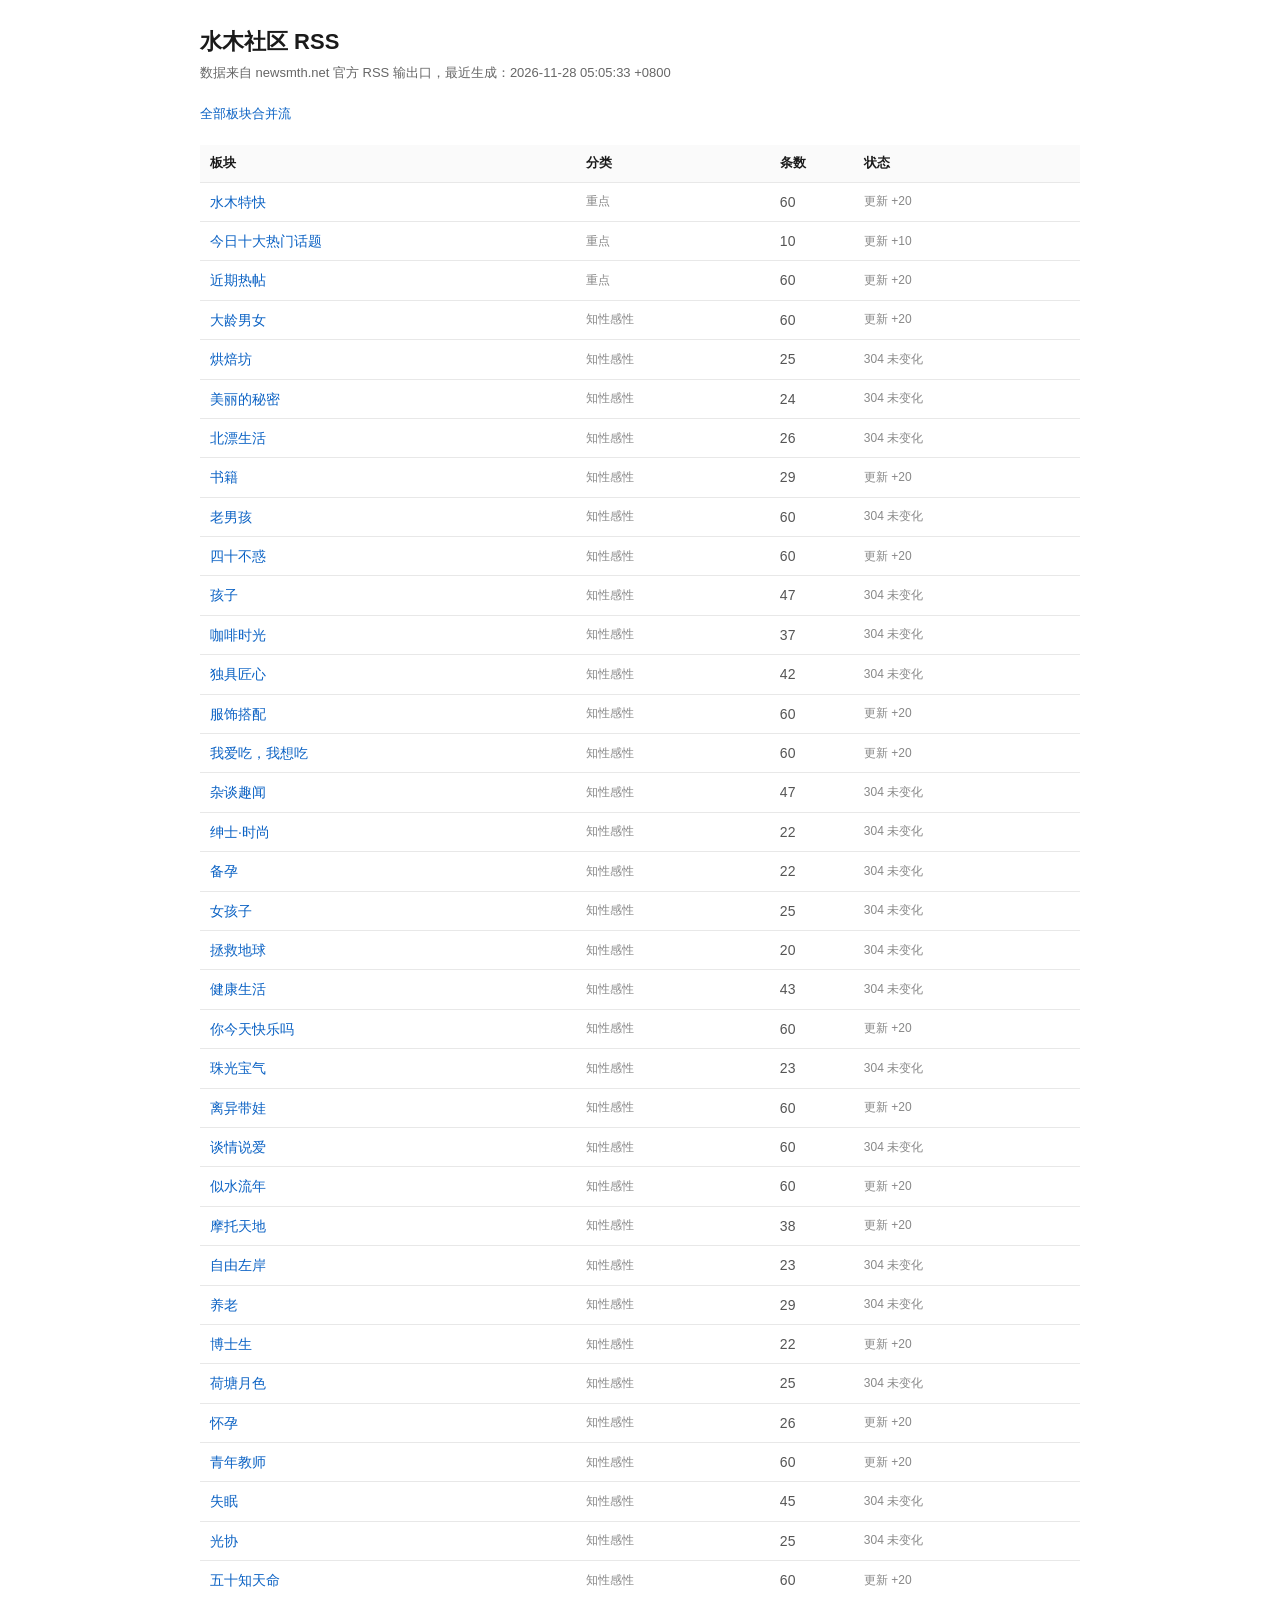
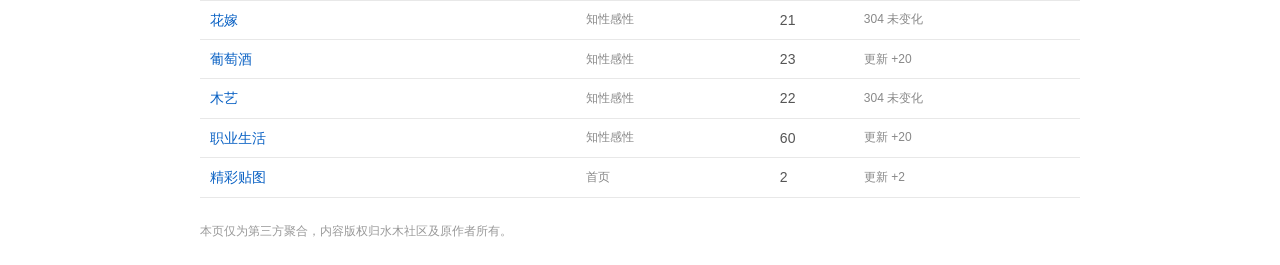
==== commit f2d1b1c2: "自动更新 2026-11-28 05:05:34" ====
--- a/docs/index.html
+++ b/docs/index.html
@@ -21,7 +21,7 @@
 </head>
 <body>
   <h1>水木社区 RSS</h1>
-  <p class="sub">数据来自 newsmth.net 官方 RSS 输出口，最近生成：2026-11-27 20:02:35 +0800</p>
+  <p class="sub">数据来自 newsmth.net 官方 RSS 输出口，最近生成：2026-11-28 05:05:33 +0800</p>
   <p class="sub"><a href="all.xml">全部板块合并流</a></p>
   <table>
     <thead><tr><th>板块</th><th>分类</th><th>条数</th><th>状态</th></tr></thead>
@@ -33,40 +33,40 @@
     <tr><td><a href="feeds/baking.xml">烘焙坊</a></td><td class="muted">知性感性</td><td class="num">25</td><td class="muted">304 未变化</td></tr>
     <tr><td><a href="feeds/beauty.xml">美丽的秘密</a></td><td class="muted">知性感性</td><td class="num">24</td><td class="muted">304 未变化</td></tr>
     <tr><td><a href="feeds/beipiao.xml">北漂生活</a></td><td class="muted">知性感性</td><td class="num">26</td><td class="muted">304 未变化</td></tr>
-    <tr><td><a href="feeds/book.xml">书籍</a></td><td class="muted">知性感性</td><td class="num">28</td><td class="muted">304 未变化</td></tr>
-    <tr><td><a href="feeds/boy.xml">老男孩</a></td><td class="muted">知性感性</td><td class="num">60</td><td class="muted">更新 +20</td></tr>
+    <tr><td><a href="feeds/book.xml">书籍</a></td><td class="muted">知性感性</td><td class="num">29</td><td class="muted">更新 +20</td></tr>
+    <tr><td><a href="feeds/boy.xml">老男孩</a></td><td class="muted">知性感性</td><td class="num">60</td><td class="muted">304 未变化</td></tr>
     <tr><td><a href="feeds/bull.xml">四十不惑</a></td><td class="muted">知性感性</td><td class="num">60</td><td class="muted">更新 +20</td></tr>
     <tr><td><a href="feeds/children.xml">孩子</a></td><td class="muted">知性感性</td><td class="num">47</td><td class="muted">304 未变化</td></tr>
     <tr><td><a href="feeds/coffee.xml">咖啡时光</a></td><td class="muted">知性感性</td><td class="num">37</td><td class="muted">304 未变化</td></tr>
     <tr><td><a href="feeds/diy.xml">独具匠心</a></td><td class="muted">知性感性</td><td class="num">42</td><td class="muted">304 未变化</td></tr>
     <tr><td><a href="feeds/fashionshow.xml">服饰搭配</a></td><td class="muted">知性感性</td><td class="num">60</td><td class="muted">更新 +20</td></tr>
     <tr><td><a href="feeds/food.xml">我爱吃，我想吃</a></td><td class="muted">知性感性</td><td class="num">60</td><td class="muted">更新 +20</td></tr>
-    <tr><td><a href="feeds/funnytime.xml">杂谈趣闻</a></td><td class="muted">知性感性</td><td class="num">47</td><td class="muted">更新 +20</td></tr>
+    <tr><td><a href="feeds/funnytime.xml">杂谈趣闻</a></td><td class="muted">知性感性</td><td class="num">47</td><td class="muted">304 未变化</td></tr>
     <tr><td><a href="feeds/gentle_fashion.xml">绅士·时尚</a></td><td class="muted">知性感性</td><td class="num">22</td><td class="muted">304 未变化</td></tr>
     <tr><td><a href="feeds/get_pregnant.xml">备孕</a></td><td class="muted">知性感性</td><td class="num">22</td><td class="muted">304 未变化</td></tr>
     <tr><td><a href="feeds/girl.xml">女孩子</a></td><td class="muted">知性感性</td><td class="num">25</td><td class="muted">304 未变化</td></tr>
-    <tr><td><a href="feeds/healtheworld.xml">拯救地球</a></td><td class="muted">知性感性</td><td class="num">20</td><td class="muted">更新 +20</td></tr>
+    <tr><td><a href="feeds/healtheworld.xml">拯救地球</a></td><td class="muted">知性感性</td><td class="num">20</td><td class="muted">304 未变化</td></tr>
     <tr><td><a href="feeds/healthylife.xml">健康生活</a></td><td class="muted">知性感性</td><td class="num">43</td><td class="muted">304 未变化</td></tr>
-    <tr><td><a href="feeds/heart.xml">你今天快乐吗</a></td><td class="muted">知性感性</td><td class="num">60</td><td class="muted">304 未变化</td></tr>
+    <tr><td><a href="feeds/heart.xml">你今天快乐吗</a></td><td class="muted">知性感性</td><td class="num">60</td><td class="muted">更新 +20</td></tr>
     <tr><td><a href="feeds/jade_jewelry.xml">珠光宝气</a></td><td class="muted">知性感性</td><td class="num">23</td><td class="muted">304 未变化</td></tr>
     <tr><td><a href="feeds/liyidaiwa.xml">离异带娃</a></td><td class="muted">知性感性</td><td class="num">60</td><td class="muted">更新 +20</td></tr>
-    <tr><td><a href="feeds/love.xml">谈情说爱</a></td><td class="muted">知性感性</td><td class="num">60</td><td class="muted">更新 +20</td></tr>
+    <tr><td><a href="feeds/love.xml">谈情说爱</a></td><td class="muted">知性感性</td><td class="num">60</td><td class="muted">304 未变化</td></tr>
     <tr><td><a href="feeds/memory.xml">似水流年</a></td><td class="muted">知性感性</td><td class="num">60</td><td class="muted">更新 +20</td></tr>
-    <tr><td><a href="feeds/motorbike.xml">摩托天地</a></td><td class="muted">知性感性</td><td class="num">37</td><td class="muted">更新 +20</td></tr>
-    <tr><td><a href="feeds/motss.xml">自由左岸</a></td><td class="muted">知性感性</td><td class="num">23</td><td class="muted">更新 +20</td></tr>
+    <tr><td><a href="feeds/motorbike.xml">摩托天地</a></td><td class="muted">知性感性</td><td class="num">38</td><td class="muted">更新 +20</td></tr>
+    <tr><td><a href="feeds/motss.xml">自由左岸</a></td><td class="muted">知性感性</td><td class="num">23</td><td class="muted">304 未变化</td></tr>
     <tr><td><a href="feeds/older.xml">养老</a></td><td class="muted">知性感性</td><td class="num">29</td><td class="muted">304 未变化</td></tr>
-    <tr><td><a href="feeds/phd.xml">博士生</a></td><td class="muted">知性感性</td><td class="num">22</td><td class="muted">304 未变化</td></tr>
-    <tr><td><a href="feeds/pondoflotus.xml">荷塘月色</a></td><td class="muted">知性感性</td><td class="num">25</td><td class="muted">更新 +20</td></tr>
+    <tr><td><a href="feeds/phd.xml">博士生</a></td><td class="muted">知性感性</td><td class="num">22</td><td class="muted">更新 +20</td></tr>
+    <tr><td><a href="feeds/pondoflotus.xml">荷塘月色</a></td><td class="muted">知性感性</td><td class="num">25</td><td class="muted">304 未变化</td></tr>
     <tr><td><a href="feeds/pregnancy.xml">怀孕</a></td><td class="muted">知性感性</td><td class="num">26</td><td class="muted">更新 +20</td></tr>
     <tr><td><a href="feeds/qingjiao.xml">青年教师</a></td><td class="muted">知性感性</td><td class="num">60</td><td class="muted">更新 +20</td></tr>
-    <tr><td><a href="feeds/shuibuzhao.xml">失眠</a></td><td class="muted">知性感性</td><td class="num">45</td><td class="muted">更新 +20</td></tr>
+    <tr><td><a href="feeds/shuibuzhao.xml">失眠</a></td><td class="muted">知性感性</td><td class="num">45</td><td class="muted">304 未变化</td></tr>
     <tr><td><a href="feeds/single.xml">光协</a></td><td class="muted">知性感性</td><td class="num">25</td><td class="muted">304 未变化</td></tr>
     <tr><td><a href="feeds/tooooold.xml">五十知天命</a></td><td class="muted">知性感性</td><td class="num">60</td><td class="muted">更新 +20</td></tr>
     <tr><td><a href="feeds/wedding.xml">花嫁</a></td><td class="muted">知性感性</td><td class="num">21</td><td class="muted">304 未变化</td></tr>
-    <tr><td><a href="feeds/wine.xml">葡萄酒</a></td><td class="muted">知性感性</td><td class="num">23</td><td class="muted">304 未变化</td></tr>
+    <tr><td><a href="feeds/wine.xml">葡萄酒</a></td><td class="muted">知性感性</td><td class="num">23</td><td class="muted">更新 +20</td></tr>
     <tr><td><a href="feeds/woodenart.xml">木艺</a></td><td class="muted">知性感性</td><td class="num">22</td><td class="muted">304 未变化</td></tr>
     <tr><td><a href="feeds/workinglife.xml">职业生活</a></td><td class="muted">知性感性</td><td class="num">60</td><td class="muted">更新 +20</td></tr>
-    <tr><td><a href="feeds/pictures.xml">精彩贴图</a></td><td class="muted">首页</td><td class="num">8</td><td class="muted">更新 +8</td></tr>
+    <tr><td><a href="feeds/pictures.xml">精彩贴图</a></td><td class="muted">首页</td><td class="num">2</td><td class="muted">更新 +2</td></tr>
     </tbody>
   </table>
   <footer>本页仅为第三方聚合，内容版权归水木社区及原作者所有。</footer>
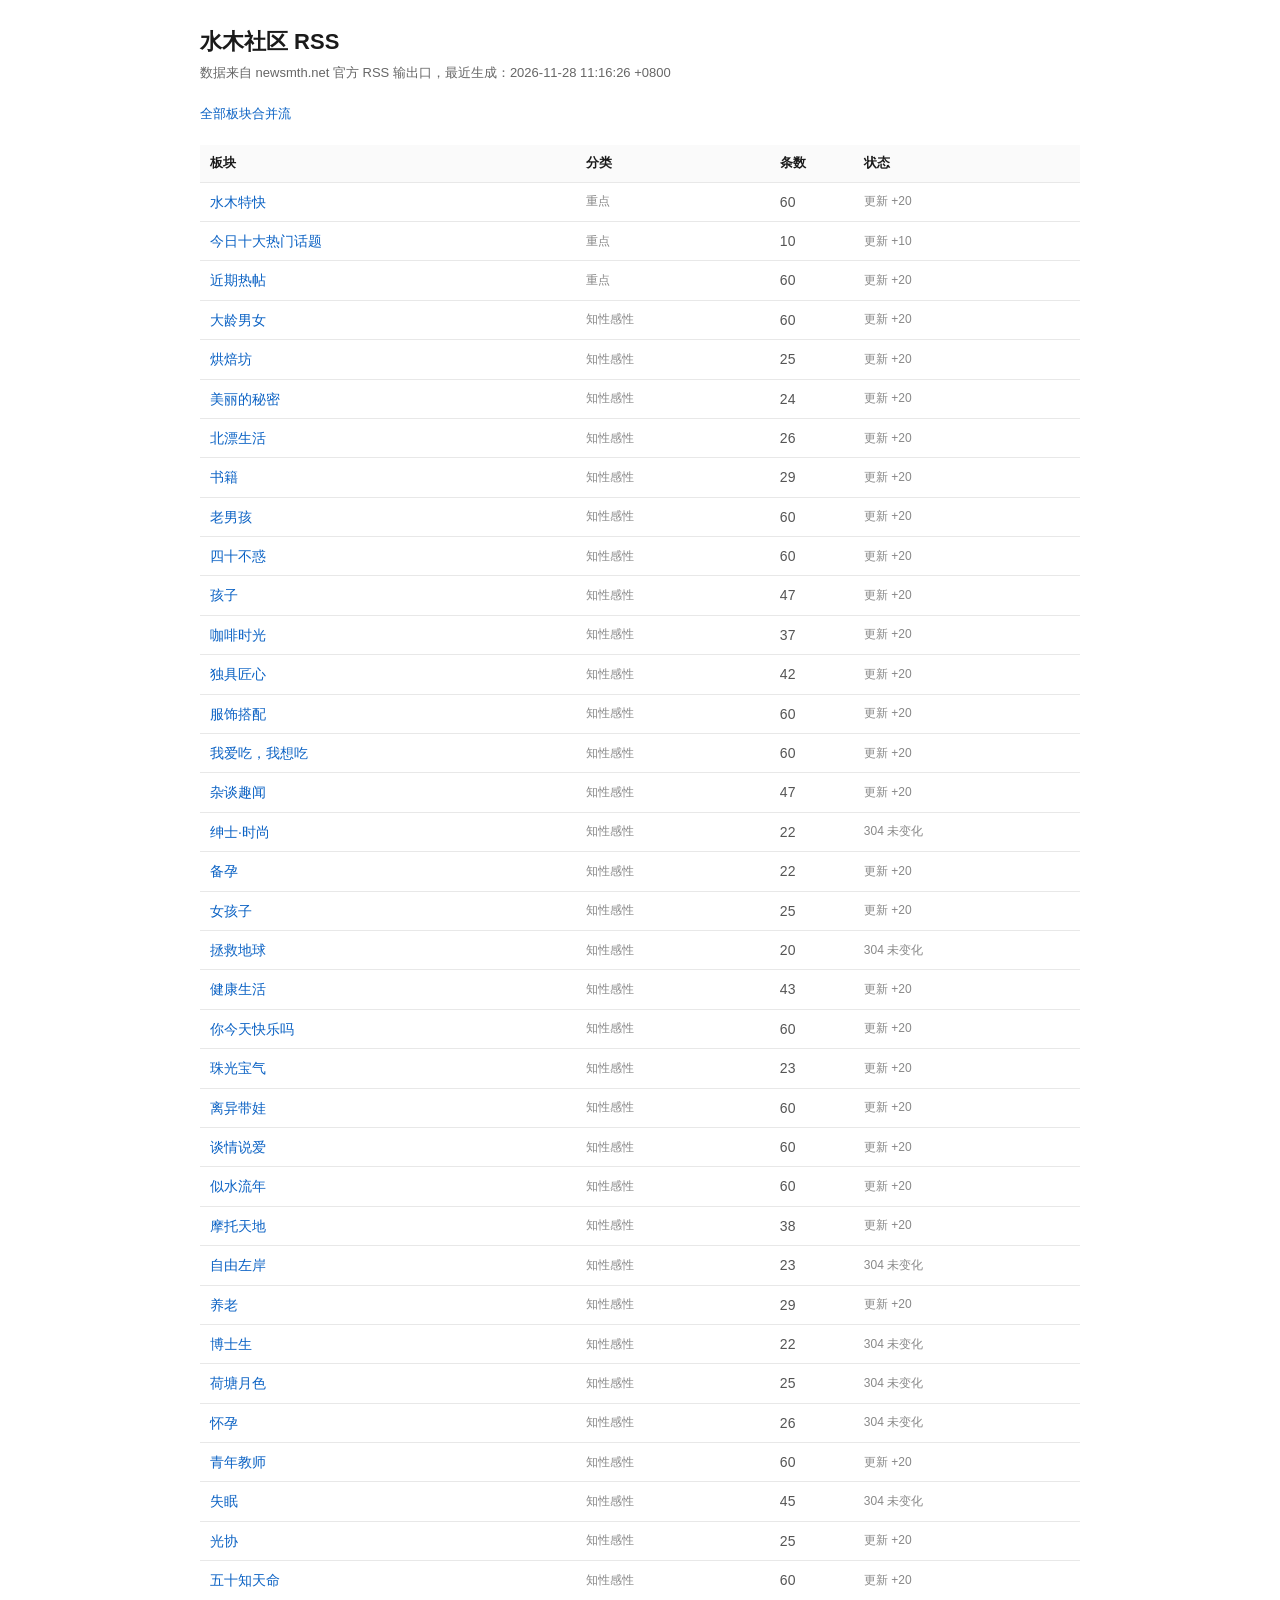
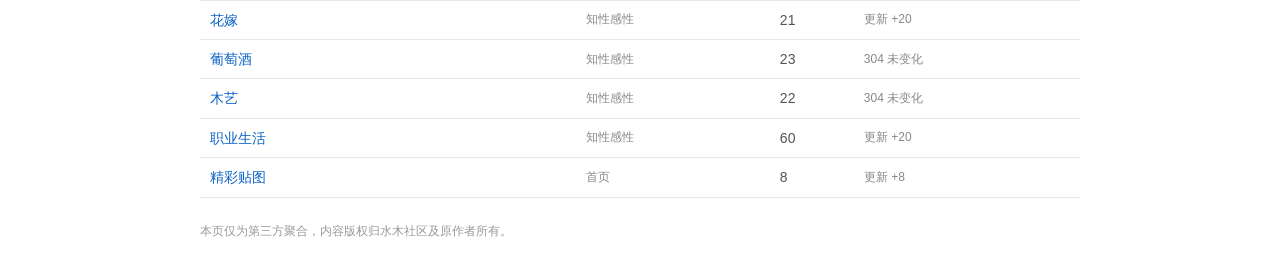
==== commit 1815f4c2: "自动更新 2026-11-28 11:16:26" ====
--- a/docs/index.html
+++ b/docs/index.html
@@ -21,7 +21,7 @@
 </head>
 <body>
   <h1>水木社区 RSS</h1>
-  <p class="sub">数据来自 newsmth.net 官方 RSS 输出口，最近生成：2026-11-28 05:05:33 +0800</p>
+  <p class="sub">数据来自 newsmth.net 官方 RSS 输出口，最近生成：2026-11-28 11:16:26 +0800</p>
   <p class="sub"><a href="all.xml">全部板块合并流</a></p>
   <table>
     <thead><tr><th>板块</th><th>分类</th><th>条数</th><th>状态</th></tr></thead>
@@ -30,43 +30,43 @@
     <tr><td><a href="feeds/topten.xml">今日十大热门话题</a></td><td class="muted">重点</td><td class="num">10</td><td class="muted">更新 +10</td></tr>
     <tr><td><a href="feeds/shida.xml">近期热帖</a></td><td class="muted">重点</td><td class="num">60</td><td class="muted">更新 +20</td></tr>
     <tr><td><a href="feeds/age.xml">大龄男女</a></td><td class="muted">知性感性</td><td class="num">60</td><td class="muted">更新 +20</td></tr>
-    <tr><td><a href="feeds/baking.xml">烘焙坊</a></td><td class="muted">知性感性</td><td class="num">25</td><td class="muted">304 未变化</td></tr>
-    <tr><td><a href="feeds/beauty.xml">美丽的秘密</a></td><td class="muted">知性感性</td><td class="num">24</td><td class="muted">304 未变化</td></tr>
-    <tr><td><a href="feeds/beipiao.xml">北漂生活</a></td><td class="muted">知性感性</td><td class="num">26</td><td class="muted">304 未变化</td></tr>
+    <tr><td><a href="feeds/baking.xml">烘焙坊</a></td><td class="muted">知性感性</td><td class="num">25</td><td class="muted">更新 +20</td></tr>
+    <tr><td><a href="feeds/beauty.xml">美丽的秘密</a></td><td class="muted">知性感性</td><td class="num">24</td><td class="muted">更新 +20</td></tr>
+    <tr><td><a href="feeds/beipiao.xml">北漂生活</a></td><td class="muted">知性感性</td><td class="num">26</td><td class="muted">更新 +20</td></tr>
     <tr><td><a href="feeds/book.xml">书籍</a></td><td class="muted">知性感性</td><td class="num">29</td><td class="muted">更新 +20</td></tr>
-    <tr><td><a href="feeds/boy.xml">老男孩</a></td><td class="muted">知性感性</td><td class="num">60</td><td class="muted">304 未变化</td></tr>
+    <tr><td><a href="feeds/boy.xml">老男孩</a></td><td class="muted">知性感性</td><td class="num">60</td><td class="muted">更新 +20</td></tr>
     <tr><td><a href="feeds/bull.xml">四十不惑</a></td><td class="muted">知性感性</td><td class="num">60</td><td class="muted">更新 +20</td></tr>
-    <tr><td><a href="feeds/children.xml">孩子</a></td><td class="muted">知性感性</td><td class="num">47</td><td class="muted">304 未变化</td></tr>
-    <tr><td><a href="feeds/coffee.xml">咖啡时光</a></td><td class="muted">知性感性</td><td class="num">37</td><td class="muted">304 未变化</td></tr>
-    <tr><td><a href="feeds/diy.xml">独具匠心</a></td><td class="muted">知性感性</td><td class="num">42</td><td class="muted">304 未变化</td></tr>
+    <tr><td><a href="feeds/children.xml">孩子</a></td><td class="muted">知性感性</td><td class="num">47</td><td class="muted">更新 +20</td></tr>
+    <tr><td><a href="feeds/coffee.xml">咖啡时光</a></td><td class="muted">知性感性</td><td class="num">37</td><td class="muted">更新 +20</td></tr>
+    <tr><td><a href="feeds/diy.xml">独具匠心</a></td><td class="muted">知性感性</td><td class="num">42</td><td class="muted">更新 +20</td></tr>
     <tr><td><a href="feeds/fashionshow.xml">服饰搭配</a></td><td class="muted">知性感性</td><td class="num">60</td><td class="muted">更新 +20</td></tr>
     <tr><td><a href="feeds/food.xml">我爱吃，我想吃</a></td><td class="muted">知性感性</td><td class="num">60</td><td class="muted">更新 +20</td></tr>
-    <tr><td><a href="feeds/funnytime.xml">杂谈趣闻</a></td><td class="muted">知性感性</td><td class="num">47</td><td class="muted">304 未变化</td></tr>
+    <tr><td><a href="feeds/funnytime.xml">杂谈趣闻</a></td><td class="muted">知性感性</td><td class="num">47</td><td class="muted">更新 +20</td></tr>
     <tr><td><a href="feeds/gentle_fashion.xml">绅士·时尚</a></td><td class="muted">知性感性</td><td class="num">22</td><td class="muted">304 未变化</td></tr>
-    <tr><td><a href="feeds/get_pregnant.xml">备孕</a></td><td class="muted">知性感性</td><td class="num">22</td><td class="muted">304 未变化</td></tr>
-    <tr><td><a href="feeds/girl.xml">女孩子</a></td><td class="muted">知性感性</td><td class="num">25</td><td class="muted">304 未变化</td></tr>
+    <tr><td><a href="feeds/get_pregnant.xml">备孕</a></td><td class="muted">知性感性</td><td class="num">22</td><td class="muted">更新 +20</td></tr>
+    <tr><td><a href="feeds/girl.xml">女孩子</a></td><td class="muted">知性感性</td><td class="num">25</td><td class="muted">更新 +20</td></tr>
     <tr><td><a href="feeds/healtheworld.xml">拯救地球</a></td><td class="muted">知性感性</td><td class="num">20</td><td class="muted">304 未变化</td></tr>
-    <tr><td><a href="feeds/healthylife.xml">健康生活</a></td><td class="muted">知性感性</td><td class="num">43</td><td class="muted">304 未变化</td></tr>
+    <tr><td><a href="feeds/healthylife.xml">健康生活</a></td><td class="muted">知性感性</td><td class="num">43</td><td class="muted">更新 +20</td></tr>
     <tr><td><a href="feeds/heart.xml">你今天快乐吗</a></td><td class="muted">知性感性</td><td class="num">60</td><td class="muted">更新 +20</td></tr>
-    <tr><td><a href="feeds/jade_jewelry.xml">珠光宝气</a></td><td class="muted">知性感性</td><td class="num">23</td><td class="muted">304 未变化</td></tr>
+    <tr><td><a href="feeds/jade_jewelry.xml">珠光宝气</a></td><td class="muted">知性感性</td><td class="num">23</td><td class="muted">更新 +20</td></tr>
     <tr><td><a href="feeds/liyidaiwa.xml">离异带娃</a></td><td class="muted">知性感性</td><td class="num">60</td><td class="muted">更新 +20</td></tr>
-    <tr><td><a href="feeds/love.xml">谈情说爱</a></td><td class="muted">知性感性</td><td class="num">60</td><td class="muted">304 未变化</td></tr>
+    <tr><td><a href="feeds/love.xml">谈情说爱</a></td><td class="muted">知性感性</td><td class="num">60</td><td class="muted">更新 +20</td></tr>
     <tr><td><a href="feeds/memory.xml">似水流年</a></td><td class="muted">知性感性</td><td class="num">60</td><td class="muted">更新 +20</td></tr>
     <tr><td><a href="feeds/motorbike.xml">摩托天地</a></td><td class="muted">知性感性</td><td class="num">38</td><td class="muted">更新 +20</td></tr>
     <tr><td><a href="feeds/motss.xml">自由左岸</a></td><td class="muted">知性感性</td><td class="num">23</td><td class="muted">304 未变化</td></tr>
-    <tr><td><a href="feeds/older.xml">养老</a></td><td class="muted">知性感性</td><td class="num">29</td><td class="muted">304 未变化</td></tr>
-    <tr><td><a href="feeds/phd.xml">博士生</a></td><td class="muted">知性感性</td><td class="num">22</td><td class="muted">更新 +20</td></tr>
+    <tr><td><a href="feeds/older.xml">养老</a></td><td class="muted">知性感性</td><td class="num">29</td><td class="muted">更新 +20</td></tr>
+    <tr><td><a href="feeds/phd.xml">博士生</a></td><td class="muted">知性感性</td><td class="num">22</td><td class="muted">304 未变化</td></tr>
     <tr><td><a href="feeds/pondoflotus.xml">荷塘月色</a></td><td class="muted">知性感性</td><td class="num">25</td><td class="muted">304 未变化</td></tr>
-    <tr><td><a href="feeds/pregnancy.xml">怀孕</a></td><td class="muted">知性感性</td><td class="num">26</td><td class="muted">更新 +20</td></tr>
+    <tr><td><a href="feeds/pregnancy.xml">怀孕</a></td><td class="muted">知性感性</td><td class="num">26</td><td class="muted">304 未变化</td></tr>
     <tr><td><a href="feeds/qingjiao.xml">青年教师</a></td><td class="muted">知性感性</td><td class="num">60</td><td class="muted">更新 +20</td></tr>
     <tr><td><a href="feeds/shuibuzhao.xml">失眠</a></td><td class="muted">知性感性</td><td class="num">45</td><td class="muted">304 未变化</td></tr>
-    <tr><td><a href="feeds/single.xml">光协</a></td><td class="muted">知性感性</td><td class="num">25</td><td class="muted">304 未变化</td></tr>
+    <tr><td><a href="feeds/single.xml">光协</a></td><td class="muted">知性感性</td><td class="num">25</td><td class="muted">更新 +20</td></tr>
     <tr><td><a href="feeds/tooooold.xml">五十知天命</a></td><td class="muted">知性感性</td><td class="num">60</td><td class="muted">更新 +20</td></tr>
-    <tr><td><a href="feeds/wedding.xml">花嫁</a></td><td class="muted">知性感性</td><td class="num">21</td><td class="muted">304 未变化</td></tr>
-    <tr><td><a href="feeds/wine.xml">葡萄酒</a></td><td class="muted">知性感性</td><td class="num">23</td><td class="muted">更新 +20</td></tr>
+    <tr><td><a href="feeds/wedding.xml">花嫁</a></td><td class="muted">知性感性</td><td class="num">21</td><td class="muted">更新 +20</td></tr>
+    <tr><td><a href="feeds/wine.xml">葡萄酒</a></td><td class="muted">知性感性</td><td class="num">23</td><td class="muted">304 未变化</td></tr>
     <tr><td><a href="feeds/woodenart.xml">木艺</a></td><td class="muted">知性感性</td><td class="num">22</td><td class="muted">304 未变化</td></tr>
     <tr><td><a href="feeds/workinglife.xml">职业生活</a></td><td class="muted">知性感性</td><td class="num">60</td><td class="muted">更新 +20</td></tr>
-    <tr><td><a href="feeds/pictures.xml">精彩贴图</a></td><td class="muted">首页</td><td class="num">2</td><td class="muted">更新 +2</td></tr>
+    <tr><td><a href="feeds/pictures.xml">精彩贴图</a></td><td class="muted">首页</td><td class="num">8</td><td class="muted">更新 +8</td></tr>
     </tbody>
   </table>
   <footer>本页仅为第三方聚合，内容版权归水木社区及原作者所有。</footer>
